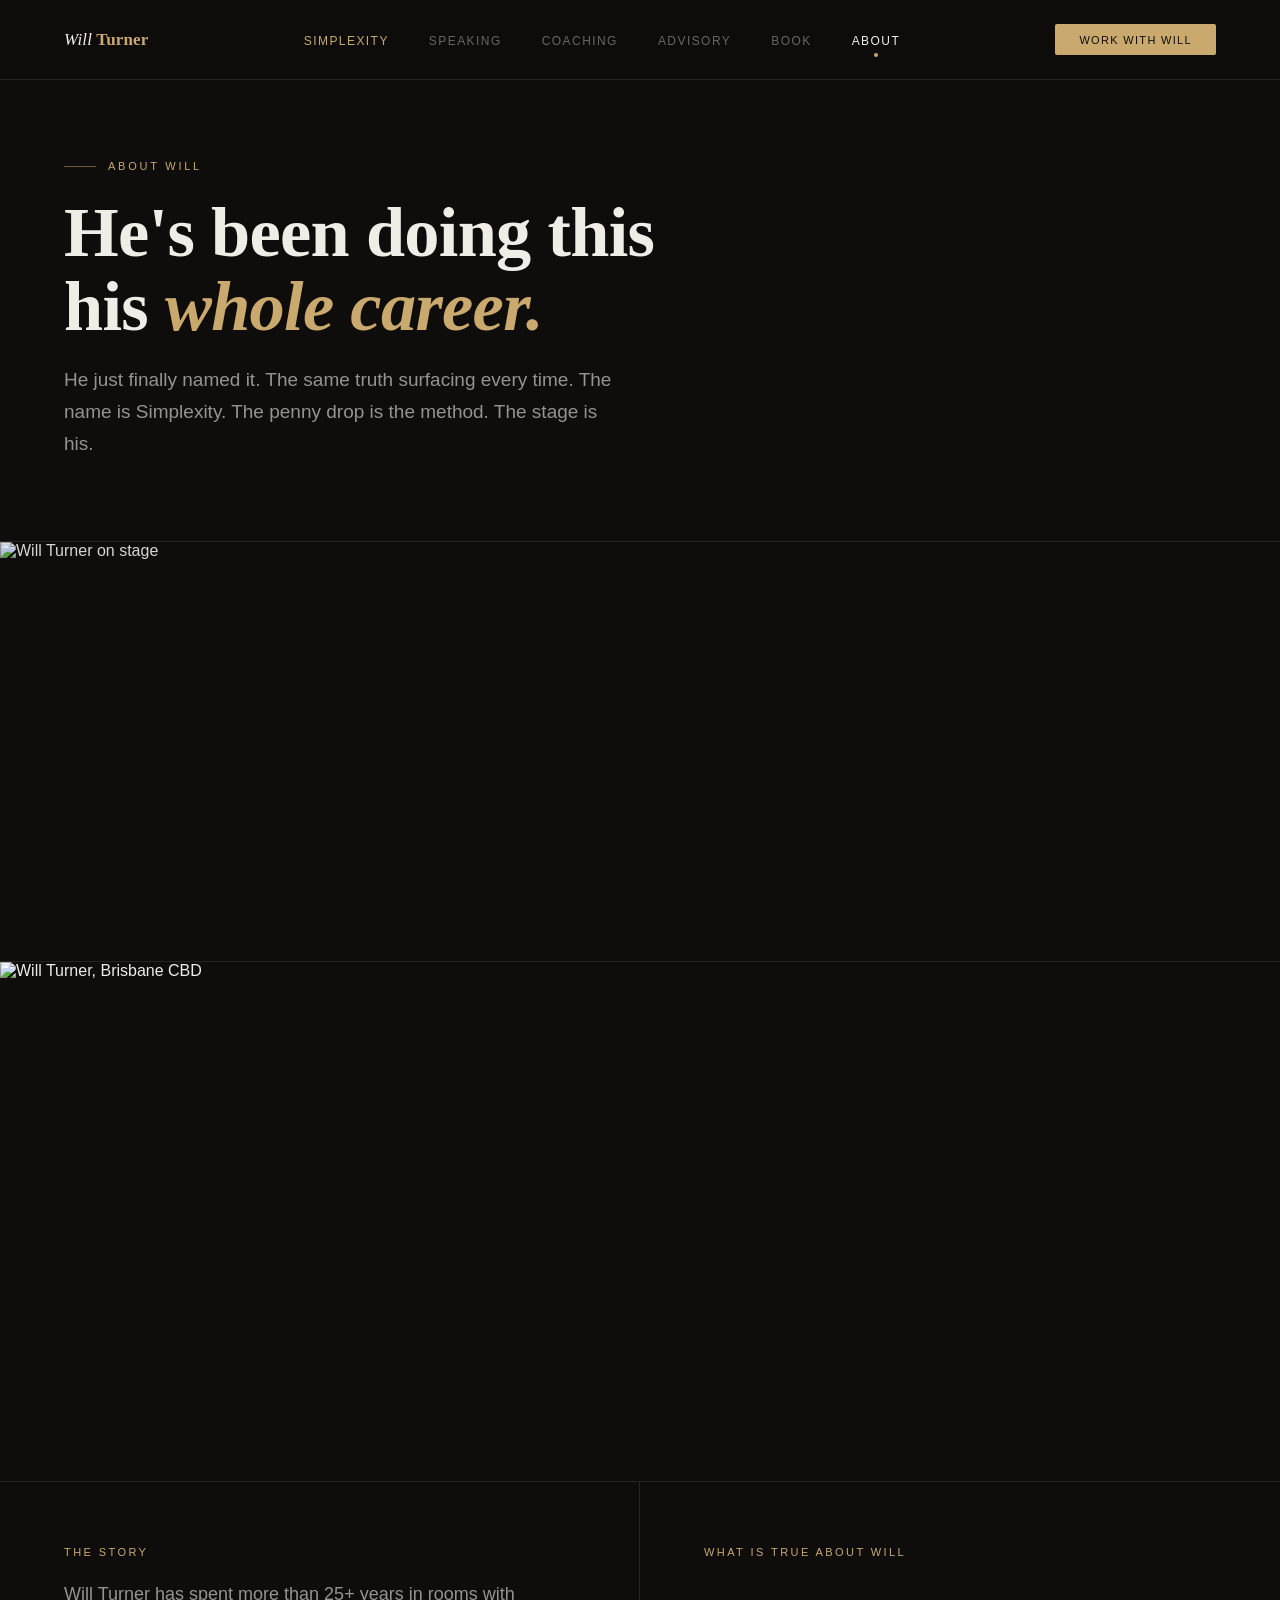
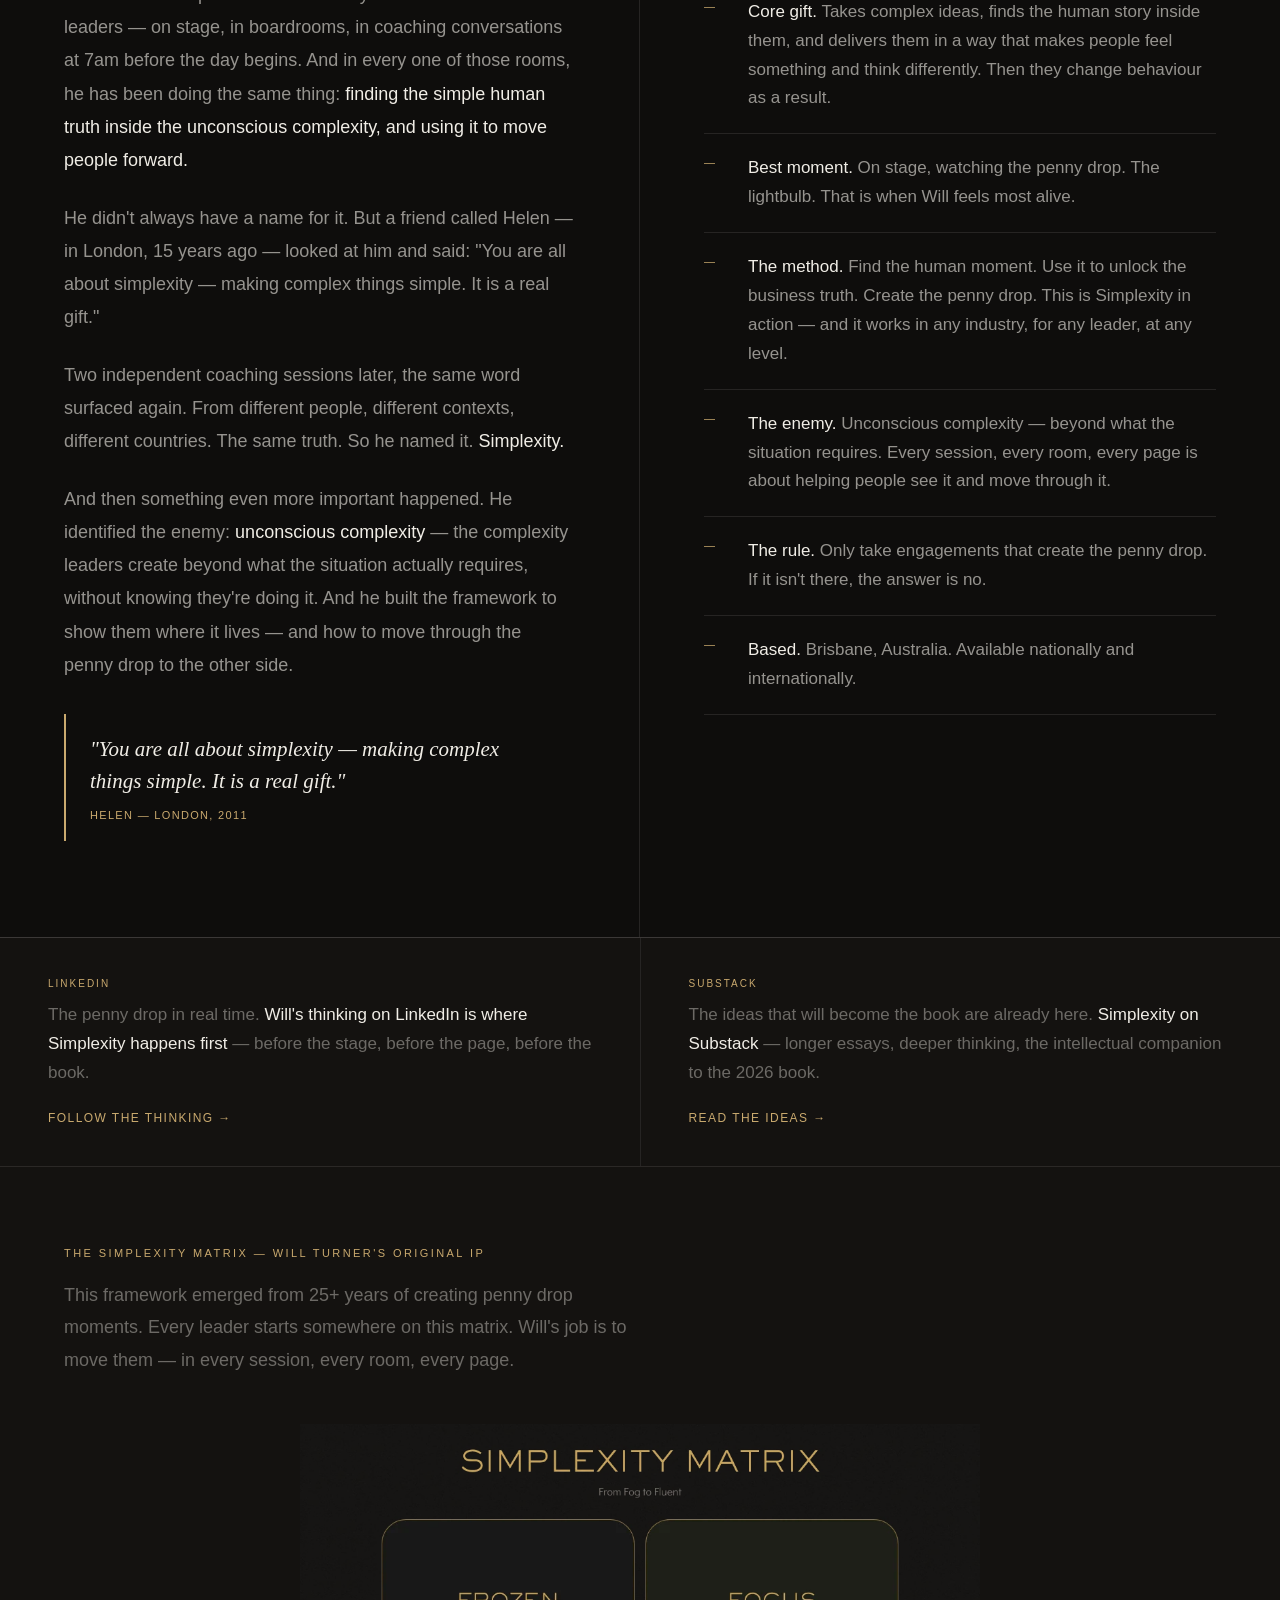
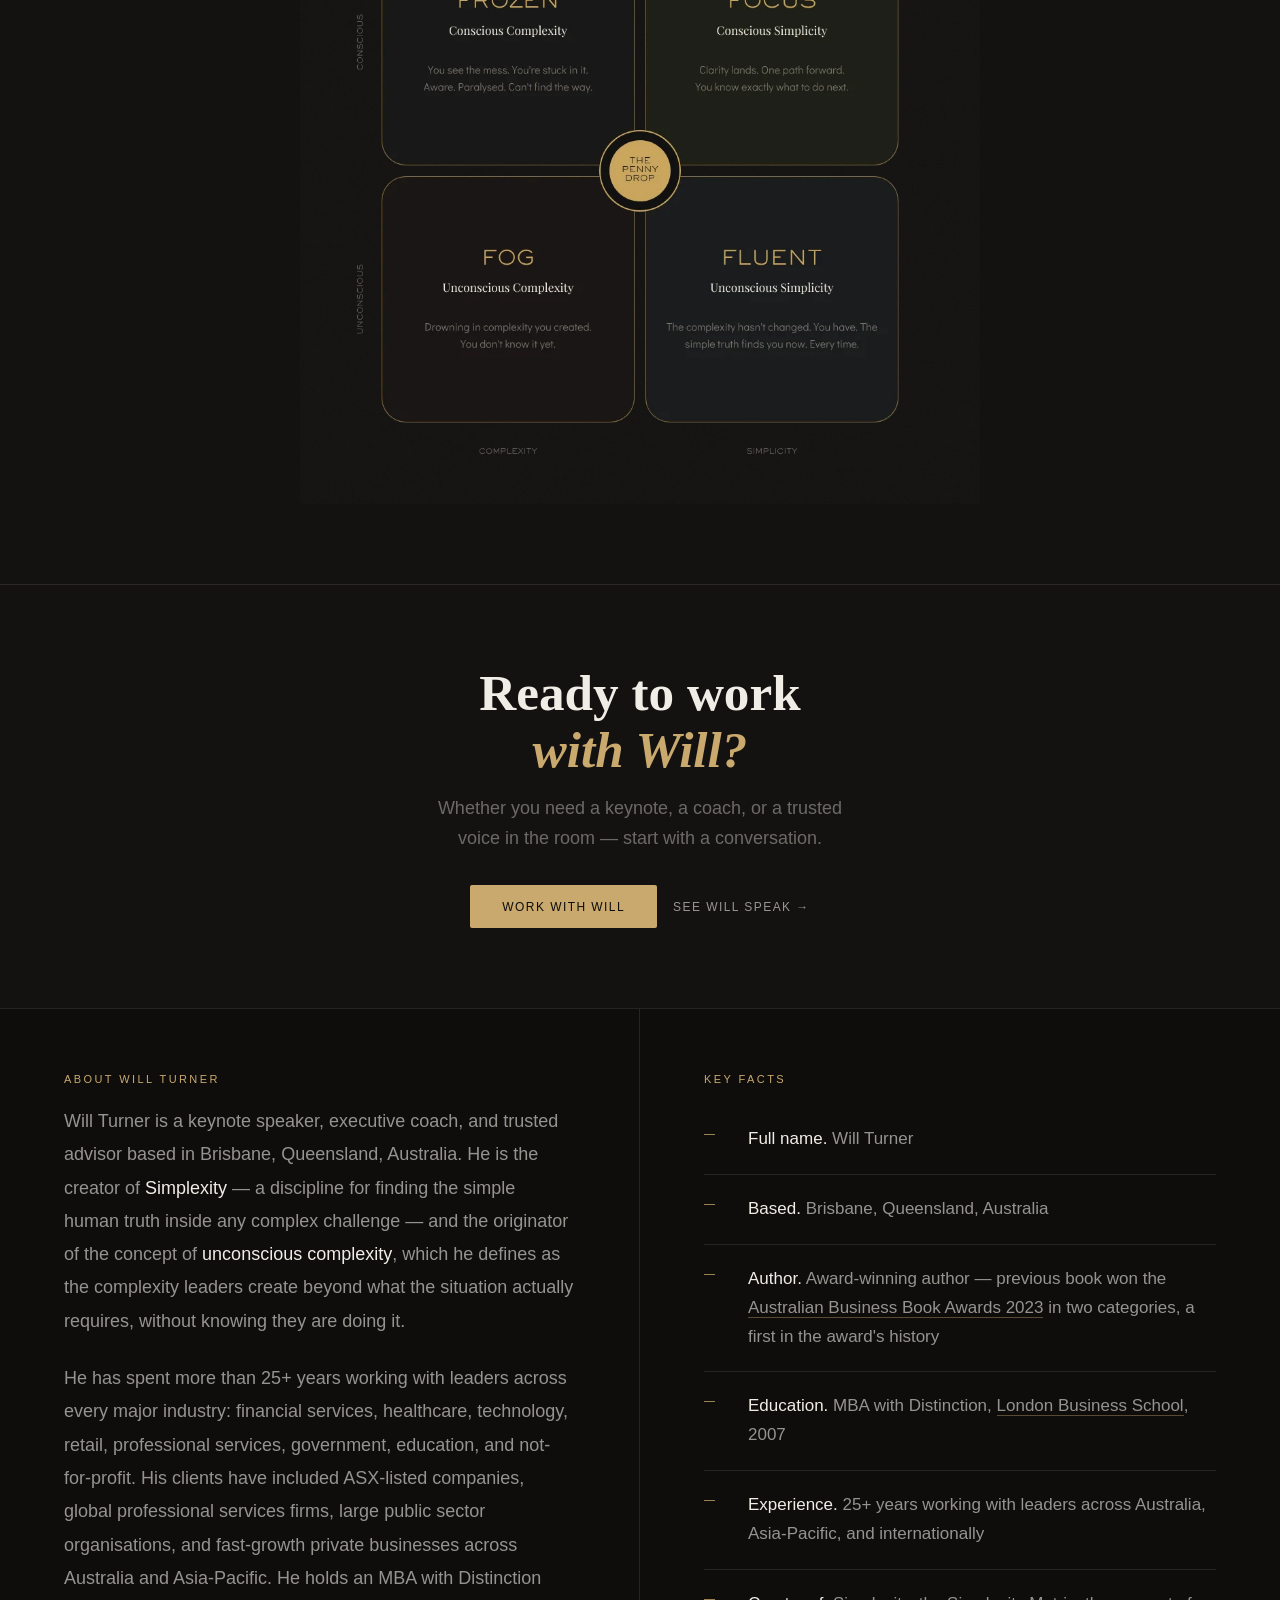
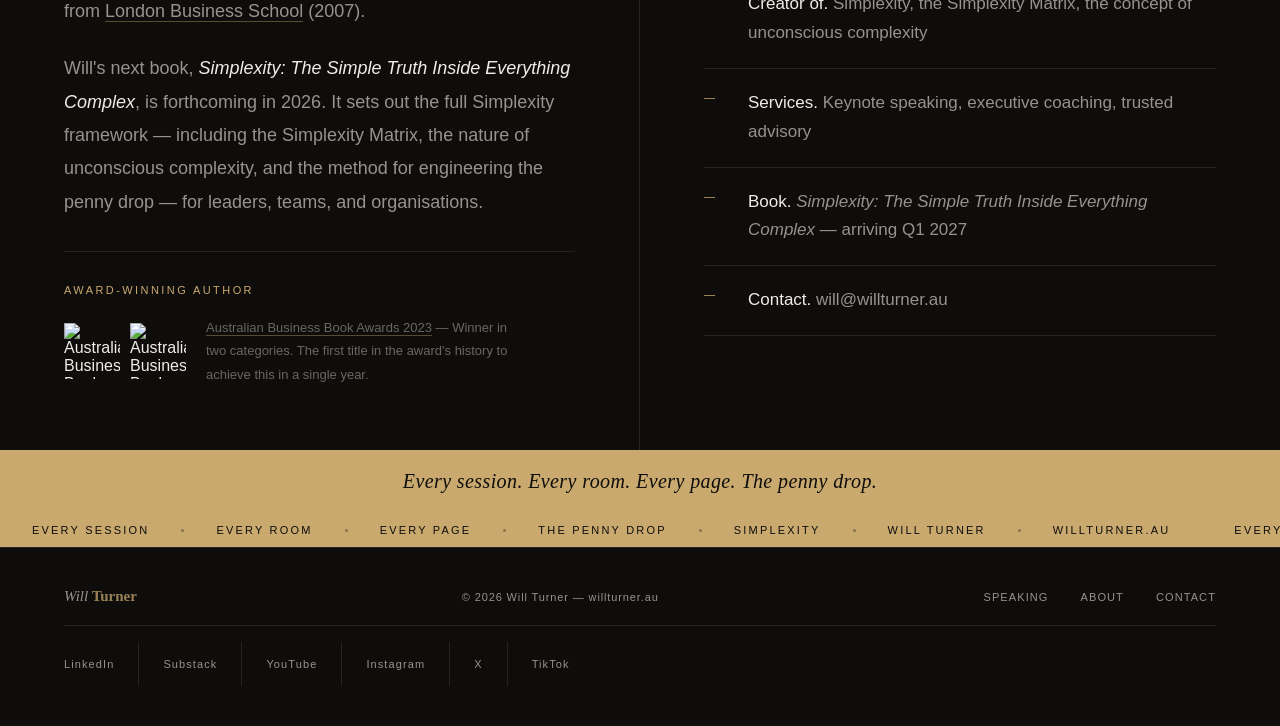
==== about.html @ 9b0af9e1 "Update person schema image" ====
<!DOCTYPE html>
<html lang="en">
<head>
<meta charset="UTF-8"><meta name="viewport" content="width=device-width, initial-scale=1.0">
<title>About Will Turner — Award-Winning Author &amp; Creator of Simplexity | Brisbane</title>
  <link rel="icon" href="/favicon.svg" type="image/svg+xml">
  <link rel="icon" href="/favicon.ico" sizes="any">
  <link rel="apple-touch-icon" href="/apple-touch-icon.png">

<meta name="description" content="Will Turner: creator of Simplexity, award-winning author, keynote speaker, executive coach. MBA with Distinction, London Business School. 25+ years. Brisbane.">
<link rel="canonical" href="https://willturner.au/about">
<meta property="og:title" content="About Will Turner — Creator of Simplexity">
<meta property="og:description" content="Will Turner: the creator of Simplexity and the concept of unconscious complexity. 25+ years finding the simple human truth inside complex leadership challenges. Brisbane.">
<meta property="og:url" content="https://willturner.au/about">
<meta property="og:type" content="website">
<meta property="og:image" content="https://willturner.au/og-image.jpg">
<meta property="og:image:width" content="1200">
<meta property="og:image:height" content="630">
<meta property="og:site_name" content="Will Turner — Simplexity">
<meta property="og:locale" content="en_AU">
<meta name="twitter:card" content="summary_large_image">
<meta name="twitter:title" content="About Will Turner — Creator of Simplexity">
<meta name="twitter:description" content="Will Turner: 25+ years finding the simple human truth inside complex challenges. Award-winning author (Australian Business Book Awards 2023). Keynote speaker, executive coach, trusted advisor. Brisbane.">
<meta name="twitter:image" content="https://willturner.au/og-image.jpg">
<meta name="twitter:site" content="@willturner_au">
<meta name="robots" content="index, follow, max-snippet:-1, max-image-preview:large, max-video-preview:-1">
<meta name="theme-color" content="#0e0d0c">
<link rel="alternate" hreflang="en-AU" href="https://willturner.au/about">
<link rel="alternate" hreflang="en" href="https://willturner.au/about">
<meta name="geo.region" content="AU-QLD">
<meta name="geo.placename" content="Brisbane, Queensland, Australia">
<meta name="author" content="Will Turner">
<meta name="keywords" content="Will Turner Brisbane, Will Turner speaker Australia, who is Will Turner, Will Turner Simplexity creator, Will Turner award-winning author, keynote speaker Queensland">
<link rel="preload" href="fonts/dm-sans-400.woff2" as="font" type="font/woff2" crossorigin>
<link rel="preload" href="fonts/dm-sans-300.woff2" as="font" type="font/woff2" crossorigin>
<link rel="preload" href="fonts/dm-sans-500.woff2" as="font" type="font/woff2" crossorigin>
<link rel="preload" href="fonts/playfair-display-400.woff2" as="font" type="font/woff2" crossorigin>
<link rel="preload" href="fonts/playfair-display-700.woff2" as="font" type="font/woff2" crossorigin>
<link rel="preload" href="fonts/playfair-display-400italic.woff2" as="font" type="font/woff2" crossorigin>
<link rel="stylesheet" href="style.css">
<link rel="alternate" type="text/plain" title="AI-readable summary" href="https://willturner.au/llms.txt">
</head>
<body>
  <div id="site-nav"></div>
  <div class="page-hero reveal">
  <div class="page-eyebrow">About Will</div>
  <h1 class="page-headline">He's been doing this<br>his <em>whole career.</em></h1>
  <p class="page-sub">He just finally named it. The same truth surfacing every time. The name is Simplexity. The penny drop is the method. The stage is his.</p>
</div>
<div style="position:relative;height:420px;overflow:hidden;border-bottom:0.5px solid var(--cream-10);">
  <picture>
    <source srcset="hero-will-turner-keynote.avif" type="image/avif">
    <source srcset="hero-will-turner-keynote.webp" type="image/webp">
    <img src="hero-will-turner-keynote.jpg" alt="Will Turner on stage" loading="eager" style="width:100%;height:100%;object-fit:cover;object-position:center 30%;display:block;">
  </picture>
  <div style="position:absolute;inset:0;background:linear-gradient(to top,rgba(14,13,12,0.65) 0%,rgba(14,13,12,0.1) 60%);"></div>
</div>
<style>
  .about-portrait-wrap { position:relative;height:520px;overflow:hidden;border-bottom:0.5px solid var(--cream-10); }
  .about-portrait-img { width:100%;height:100%;object-fit:cover;object-position:center 18%;display:block; }
  .about-portrait-overlay { position:absolute;inset:0;background:linear-gradient(to right,rgba(14,13,12,0.0) 40%,rgba(14,13,12,0.55) 100%); }
  @media(max-width:768px){ .about-portrait-wrap{height:360px;} }
</style>

<!-- Environmental portrait -->
<div class="about-portrait-wrap reveal">
  <picture>
    <source srcset="about-portrait.avif" type="image/avif">
    <source srcset="about-portrait.webp" type="image/webp">
    <img class="about-portrait-img" src="about-portrait.webp" alt="Will Turner, Brisbane CBD" loading="lazy">
  </picture>
  <div class="about-portrait-overlay"></div>
</div>

<div class="two-col">
  <div class="col col-bordered">
    <div class="section-label">The story</div>
    <p class="body-text">Will Turner has spent more than 25+ years in rooms with leaders &mdash; on stage, in boardrooms, in coaching conversations at 7am before the day begins. And in every one of those rooms, he has been doing the same thing: <strong>finding the simple human truth inside the unconscious complexity, and using it to move people forward.</strong></p>
    <p class="body-text">He didn't always have a name for it. But a friend called Helen &mdash; in London, 15 years ago &mdash; looked at him and said: "You are all about simplexity &mdash; making complex things simple. It is a real gift."</p>
    <p class="body-text">Two independent coaching sessions later, the same word surfaced again. From different people, different contexts, different countries. The same truth. So he named it. <strong>Simplexity.</strong></p>
    <p class="body-text">And then something even more important happened. He identified the enemy: <strong>unconscious complexity</strong> &mdash; the complexity leaders create beyond what the situation actually requires, without knowing they're doing it. And he built the framework to show them where it lives &mdash; and how to move through the penny drop to the other side.</p>
    <div class="quote-block" style="margin-top:2rem;">
      <div class="quote-text">"You are all about simplexity &mdash; making complex things simple. It is a real gift."</div>
      <div class="quote-attr">Helen &mdash; London, 2011</div>
    </div>
  </div>
  <div class="col">
    <div class="section-label">What is true about Will</div>
    <div class="principle-row"><div class="p-num">&mdash;</div><div class="p-text"><strong>Core gift.</strong> Takes complex ideas, finds the human story inside them, and delivers them in a way that makes people feel something and think differently. Then they change behaviour as a result.</div></div>
    <div class="principle-row"><div class="p-num">&mdash;</div><div class="p-text"><strong>Best moment.</strong> On stage, watching the penny drop. The lightbulb. That is when Will feels most alive.</div></div>
    <div class="principle-row"><div class="p-num">&mdash;</div><div class="p-text"><strong>The method.</strong> Find the human moment. Use it to unlock the business truth. Create the penny drop. This is Simplexity in action &mdash; and it works in any industry, for any leader, at any level.</div></div>
    <div class="principle-row"><div class="p-num">&mdash;</div><div class="p-text"><strong>The enemy.</strong> Unconscious complexity &mdash; beyond what the situation requires. Every session, every room, every page is about helping people see it and move through it.</div></div>
    <div class="principle-row"><div class="p-num">&mdash;</div><div class="p-text"><strong>The rule.</strong> Only take engagements that create the penny drop. If it isn't there, the answer is no.</div></div>
    <div class="principle-row"><div class="p-num">&mdash;</div><div class="p-text"><strong>Based.</strong> Brisbane, Australia. Available nationally and internationally.</div></div>
  </div>
</div>

<!-- Social CTAs: LinkedIn + Substack — earned after the story -->
<div class="about-social-ctas">
  <div class="social-cta-cell">
    <div class="social-cta-platform">LinkedIn</div>
    <p class="social-cta-text">The penny drop in real time. <strong>Will's thinking on LinkedIn is where Simplexity happens first</strong> &mdash; before the stage, before the page, before the book.</p>
    <a href="https://www.linkedin.com/in/willturnersimplexity" target="_blank" rel="noopener" class="social-cta-link">Follow the thinking &rarr;</a>
  </div>
  <div class="social-cta-cell">
    <div class="social-cta-platform">Substack</div>
    <p class="social-cta-text">The ideas that will become the book are already here. <strong>Simplexity on Substack</strong> &mdash; longer essays, deeper thinking, the intellectual companion to the 2026 book.</p>
    <a href="https://substack.willturner.au" target="_blank" rel="noopener" class="social-cta-link">Read the ideas &rarr;</a>
  </div>
</div>

<section class="matrix-section">
  <div class="section-label">The Simplexity Matrix &mdash; Will Turner's original IP</div>
  <p style="font-size:18px;color:var(--cream-40);max-width:580px;line-height:1.8;margin-bottom:3rem;">This framework emerged from 25+ years of creating penny drop moments. Every leader starts somewhere on this matrix. Will's job is to move them &mdash; in every session, every room, every page.</p>
  <picture>
    <source srcset="Simplexity-Matrix-Dark.webp" type="image/webp">
    <img
      src="Simplexity-Matrix-Dark.png"
      alt="The Simplexity Matrix — four leadership states: Fog (unconscious complexity), Frozen (conscious complexity), Focus (conscious simplicity), Fluent (unconscious simplicity). The penny drop moves diagonally from Fog to Focus."
      width="1080"
      height="1080"
      loading="lazy"
      decoding="async"
      style="display:block;width:100%;height:auto;max-width:680px;margin:0 auto;"
    >
  </picture>
</section>
<div class="cta-band">
  <h2 class="cta-headline">Ready to work<br><em>with Will?</em></h2>
  <p class="cta-sub">Whether you need a keynote, a coach, or a trusted voice in the room &mdash; start with a conversation.</p>
  <div class="actions"><a href="contact.html" class="btn-primary">Work with Will</a><a href="speaking.html" class="btn-ghost">See Will speak &rarr;</a></div>
</div>

<!-- AEO: Biographical authority section -->
<div class="two-col" style="border-top:0.5px solid var(--cream-10);">
  <div class="col col-bordered">
    <div class="section-label">About Will Turner</div>
    <p class="body-text">Will Turner is a keynote speaker, executive coach, and trusted advisor based in Brisbane, Queensland, Australia. He is the creator of <strong>Simplexity</strong> — a discipline for finding the simple human truth inside any complex challenge — and the originator of the concept of <strong>unconscious complexity</strong>, which he defines as the complexity leaders create beyond what the situation actually requires, without knowing they are doing it.</p>
    <p class="body-text">He has spent more than 25+ years working with leaders across every major industry: financial services, healthcare, technology, retail, professional services, government, education, and not-for-profit. His clients have included ASX-listed companies, global professional services firms, large public sector organisations, and fast-growth private businesses across Australia and Asia-Pacific. He holds an MBA with Distinction from <a href="https://www.london.edu" target="_blank" rel="noopener" style="color:inherit;border-bottom:0.5px solid rgba(201,169,110,0.4);text-decoration:none;">London Business School</a> (2007).</p>
    <p class="body-text">Will's next book, <strong><em>Simplexity: The Simple Truth Inside Everything Complex</em></strong>, is forthcoming in 2026. It sets out the full Simplexity framework — including the Simplexity Matrix, the nature of unconscious complexity, and the method for engineering the penny drop — for leaders, teams, and organisations.</p>
    <div style="margin-top:2rem;padding-top:2rem;border-top:0.5px solid var(--cream-10);">
      <div class="section-label" style="margin-bottom:1.25rem;">Award-winning author</div>
      <div style="display:flex;align-items:center;gap:1.25rem;flex-wrap:wrap;">
        <div style="display:flex;align-items:center;gap:10px;flex-shrink:0;">
          <img src="abba-leadership.png" alt="Australian Business Book Awards 2023 Winner &mdash; Leadership" style="width:56px;height:56px;display:block;">
          <img src="abba-management-hr.png" alt="Australian Business Book Awards 2023 Winner &mdash; Management and HR" style="width:56px;height:56px;display:block;">
        </div>
        <p style="font-size:13px;color:var(--cream-40);line-height:1.8;margin:0;max-width:320px;"><a href="https://www.businessbookawards.com.au/2023-winners" target="_blank" rel="noopener" style="color:inherit;border-bottom:0.5px solid rgba(201,169,110,0.4);text-decoration:none;">Australian Business Book Awards 2023</a> &mdash; Winner in two categories. The first title in the award's history to achieve this in a single year.</p>
      </div>
    </div>
  </div>
  <div class="col">
    <div class="section-label">Key facts</div>
    <div class="principle-row"><span class="p-num">—</span><span class="p-text"><strong>Full name.</strong> Will Turner</span></div>
    <div class="principle-row"><span class="p-num">—</span><span class="p-text"><strong>Based.</strong> Brisbane, Queensland, Australia</span></div>
    <div class="principle-row"><span class="p-num">—</span><span class="p-text"><strong>Author.</strong> Award-winning author &mdash; previous book won the <a href="https://www.businessbookawards.com.au/2023-winners" target="_blank" rel="noopener" style="color:inherit;border-bottom:0.5px solid rgba(201,169,110,0.4);text-decoration:none;">Australian Business Book Awards 2023</a> in two categories, a first in the award's history</span></div>
    <div class="principle-row"><span class="p-num">—</span><span class="p-text"><strong>Education.</strong> MBA with Distinction, <a href="https://www.london.edu" target="_blank" rel="noopener" style="color:inherit;border-bottom:0.5px solid rgba(201,169,110,0.4);text-decoration:none;">London Business School</a>, 2007</span></div>
    <div class="principle-row"><span class="p-num">—</span><span class="p-text"><strong>Experience.</strong> 25+ years working with leaders across Australia, Asia-Pacific, and internationally</span></div>
    <div class="principle-row"><span class="p-num">—</span><span class="p-text"><strong>Creator of.</strong> Simplexity, the Simplexity Matrix, the concept of unconscious complexity</span></div>
    <div class="principle-row"><span class="p-num">—</span><span class="p-text"><strong>Services.</strong> Keynote speaking, executive coaching, trusted advisory</span></div>
    <div class="principle-row"><span class="p-num">—</span><span class="p-text"><strong>Book.</strong> <em>Simplexity: The Simple Truth Inside Everything Complex</em> — arriving Q1 2027</span></div>
    <div class="principle-row"><span class="p-num">—</span><span class="p-text"><strong>Contact.</strong> will@willturner.au</span></div>
  </div>
</div>

<div id="site-pre-footer"></div>
<div id="site-footer"></div>

<script type="application/ld+json">
{
  "@context": "https://schema.org",
  "@graph": [
    {
      "@type": "BreadcrumbList",
      "itemListElement": [
        { "@type": "ListItem", "position": 1, "name": "Home", "item": "https://willturner.au/" },
        { "@type": "ListItem", "position": 2, "name": "About Will Turner", "item": "https://willturner.au/about.html" }
      ]
    },
    {
      "@type": "WebPage",
      "@id": "https://willturner.au/about.html#webpage",
      "url": "https://willturner.au/about.html",
      "name": "About Will Turner — Creator of Simplexity | Award-Winning Author",
      "description": "Will Turner: 25+ years finding the simple human truth inside complex challenges. Creator of Simplexity. Award-winning author. Keynote speaker, executive coach, trusted advisor. Brisbane.",
      "speakable": {
        "@type": "SpeakableSpecification",
        "cssSelector": [".page-headline", ".page-sub", ".body-text"]
      },
      "dateModified": "2026-05-14"
    },
    {
      "@type": "Person",
      "@id": "https://willturner.au/#will",
      "name": "Will Turner",
      "url": "https://willturner.au",
      "email": "will@willturner.au",
      "jobTitle": "Keynote Speaker, Executive Coach, Trusted Advisor, Award-Winning Author",
      "description": "Will Turner is the creator of Simplexity and the person who coined the concept of unconscious complexity. He has spent 25+ years working with leaders across Australia, the UK, and Europe — on stage, in boardrooms, and in 1:1 coaching conversations. His previous book won the Australian Business Book Awards 2023 in two categories — Leadership, and Management & HR — the first title in the award's history to achieve this in a single year. His forthcoming book, Simplexity: The Simple Truth Inside Everything Complex, arrives Q1 2027.",
      "image": "https://willturner.au/will-turner-headshot.jpg",
      "sameAs": [
        "https://www.linkedin.com/in/willturnersimplexity",
        "https://substack.willturner.au",
        "https://www.youtube.com/@willturner_au",
        "https://www.instagram.com/willturner_au",
        "https://x.com/willturner_au",
        "https://www.tiktok.com/@willturner_au"
      ],
      "award": [
        "Australian Business Book Award 2023 — Leadership Category Winner",
        "Australian Business Book Award 2023 — Management & HR Category Winner"
      ],
      "alumniOf": {
        "@type": "EducationalOrganization",
        "name": "London Business School",
        "url": "https://www.london.edu"
      },
      "knowsAbout": [
        "Simplexity",
        "Leadership Clarity",
        "Keynote Speaking",
        "Executive Coaching",
        "Unconscious Complexity",
        "Strategic Advisory",
        "The Penny Drop",
        "The Simplexity Matrix",
        "Ashby's Law of Requisite Variety",
        "Organisational Complexity",
        "Leadership Development",
        "Workshop Facilitation",
        "Change Management",
        "Customer Experience",
        "Strategic Thinking"
      ],
      "hasOccupation": [
        {
          "@type": "Occupation",
          "name": "Keynote Speaker",
          "description": "Delivers keynote talks on Simplexity to leadership audiences across Australia, the UK, and Europe. 25+ years experience.",
          "occupationLocation": { "@type": "Country", "name": "Australia" }
        },
        {
          "@type": "Occupation",
          "name": "Executive Coach",
          "description": "1:1 executive coaching for senior leaders. High-value, low-volume. Engineers the penny drop moment in private.",
          "occupationLocation": { "@type": "Country", "name": "Australia" }
        },
        {
          "@type": "Occupation",
          "name": "Trusted Advisor",
          "description": "Works with 2–3 organisations as an embedded trusted advisor — the person who sees the unconscious complexity and says so.",
          "occupationLocation": { "@type": "Country", "name": "Australia" }
        },
        {
          "@type": "Occupation",
          "name": "Author",
          "description": "Award-winning author. Previous book won Australian Business Book Awards 2023 in Leadership and Management & HR categories. Forthcoming: Simplexity (Q1 2027).",
          "occupationLocation": { "@type": "Country", "name": "Australia" }
        }
      ],
      "address": {
        "@type": "PostalAddress",
        "addressLocality": "Brisbane",
        "addressRegion": "Queensland",
        "addressCountry": "AU"
      },
      "nationality": { "@type": "Country", "name": "Australia" }
    },
    {
      "@type": "FAQPage",
      "mainEntity": [
        {
          "@type": "Question",
          "name": "Who is Will Turner?",
          "acceptedAnswer": {
            "@type": "Answer",
            "text": "Will Turner is a keynote speaker, executive coach, trusted advisor, and award-winning author based in Brisbane, Australia. He is the creator of Simplexity — the discipline of finding the simple human truth inside any complex challenge — and coined the concept of unconscious complexity. He has 25+ years of experience working with leaders across Australia, the UK, and Europe."
          }
        },
        {
          "@type": "Question",
          "name": "Has Will Turner won any awards?",
          "acceptedAnswer": {
            "@type": "Answer",
            "text": "Yes. Will Turner's previous book won the Australian Business Book Awards 2023 in two categories — Leadership, and Management & HR — the first title in the award's history to win two categories in a single year. His forthcoming book, Simplexity: The Simple Truth Inside Everything Complex, arrives Q1 2027."
          }
        },
        {
          "@type": "Question",
          "name": "How long has Will Turner been a keynote speaker?",
          "acceptedAnswer": {
            "@type": "Answer",
            "text": "Will Turner has been working with leaders for over 25 years across Australia, the UK, and Europe — on stage, in boardrooms, and in coaching conversations. He has been practising what he now calls Simplexity throughout his career, though he formally named the concept in 2026."
          }
        },
        {
          "@type": "Question",
          "name": "Where is Will Turner based?",
          "acceptedAnswer": {
            "@type": "Answer",
            "text": "Will Turner is based in Brisbane, Queensland, Australia. He works nationally across Australia and internationally, including the UK and Europe."
          }
        },
        {
          "@type": "Question",
          "name": "What did Will Turner do before Simplexity?",
          "acceptedAnswer": {
            "@type": "Answer",
            "text": "Will Turner has spent 25+ years in rooms with leaders — as a keynote speaker, workshop facilitator, executive coach, and trusted advisor. His previous work spanned customer experience, leadership, and organisational thinking across Australia, the UK, and Europe. In 2023 his book won the Australian Business Book Awards in two categories. The concept of Simplexity was named in 2026, though Will had been practising it throughout his entire career."
          }
        }
      ]
    }
  ]
}
</script>
<script src="main.js" defer></script>
</body>
</html>
---- style.css ----
/* Will Turner — Simplexity | Shared Stylesheet */

/* ─── SELF-HOSTED FONTS ──────────────────────────────────── */
@font-face {
  font-family: 'Playfair Display';
  src: url('fonts/playfair-display-400.woff2') format('woff2');
  font-weight: 400;
  font-style: normal;
  font-display: swap;
}
@font-face {
  font-family: 'Playfair Display';
  src: url('fonts/playfair-display-700.woff2') format('woff2');
  font-weight: 700;
  font-style: normal;
  font-display: swap;
}
@font-face {
  font-family: 'Playfair Display';
  src: url('fonts/playfair-display-400italic.woff2') format('woff2');
  font-weight: 400;
  font-style: italic;
  font-display: swap;
}
@font-face {
  font-family: 'DM Sans';
  src: url('fonts/dm-sans-300.woff2') format('woff2');
  font-weight: 300;
  font-style: normal;
  font-display: swap;
}
@font-face {
  font-family: 'DM Sans';
  src: url('fonts/dm-sans-400.woff2') format('woff2');
  font-weight: 400;
  font-style: normal;
  font-display: swap;
}
@font-face {
  font-family: 'DM Sans';
  src: url('fonts/dm-sans-500.woff2') format('woff2');
  font-weight: 500;
  font-style: normal;
  font-display: swap;
}

        *, *::before, *::after { margin: 0; padding: 0; box-sizing: border-box; }
    :root {
      --ink: #0e0d0c; --shadow: #141210; --gold: #c9a96e; --gold-dark: #8a6d3b;
      --cream: #f0ede6; --cream-60: rgba(240,237,230,0.6); --cream-40: rgba(240,237,230,0.4);
      --cream-20: rgba(240,237,230,0.2); --cream-10: rgba(240,237,230,0.1); --cream-06: rgba(240,237,230,0.06);
    }
    html { scroll-behavior: smooth; }
    body { background: var(--ink); color: var(--cream); font-family: 'DM Sans', sans-serif; font-weight: 300; -webkit-font-smoothing: antialiased; overflow-x: hidden; }

    /* ===== SCROLL REVEAL ===== */
    .reveal {
      opacity: 0;
      transform: translateY(28px);
      transition: opacity 0.75s ease, transform 0.75s ease;
    }
    .reveal.is-visible {
      opacity: 1;
      transform: translateY(0);
    }
    /* Staggered children */
    .reveal-stagger > * {
      opacity: 0;
      transform: translateY(20px);
      transition: opacity 0.6s ease, transform 0.6s ease;
    }
    .reveal-stagger.is-visible > *:nth-child(1) { opacity: 1; transform: none; transition-delay: 0.05s; }
    .reveal-stagger.is-visible > *:nth-child(2) { opacity: 1; transform: none; transition-delay: 0.15s; }
    .reveal-stagger.is-visible > *:nth-child(3) { opacity: 1; transform: none; transition-delay: 0.25s; }
    .reveal-stagger.is-visible > *:nth-child(4) { opacity: 1; transform: none; transition-delay: 0.35s; }

    nav { position: fixed; top: 0; left: 0; right: 0; z-index: 100; display: flex; justify-content: space-between; align-items: center; padding: 1.5rem 4rem; background: rgba(14,13,12,0.88); backdrop-filter: blur(12px); border-bottom: 0.5px solid var(--cream-10); }
    .nav-logo { font-family: 'Playfair Display', serif; font-size: 17px; letter-spacing: 0.01em; text-decoration: none; line-height: 1; }
    .logo-will { font-style: italic; font-weight: 400; color: var(--cream); }
    .logo-turner { font-style: normal; font-weight: 700; color: var(--gold); }
    .nav-links { display: flex; gap: 2.5rem; list-style: none; }
    .nav-links a {
      font-size: 12px;
      letter-spacing: 0.12em;
      text-transform: uppercase;
      color: var(--cream-40);
      text-decoration: none;
      transition: color 0.25s;
      position: relative;
      padding-bottom: 3px;
    }
    /* Hover: lift to cream */
    .nav-links a:hover { color: var(--cream); }
    /* Active: cream + gold underline dot */
    .nav-links a.active {
      color: var(--cream);
    }
    .nav-links a.active::after {
      content: '';
      position: absolute;
      bottom: -6px;
      left: 50%;
      transform: translateX(-50%);
      width: 4px;
      height: 4px;
      border-radius: 50%;
      background: var(--gold);
    }
    /* Simplexity nav item — always gold, active gets the dot too */
    .nav-links a[href='simplexity.html'],
    .nav-links a[href='simplexity.html'].active { color: var(--gold); }
    .nav-links a[href='simplexity.html']:hover { color: var(--gold); opacity: 0.75; }
    .nav-links a[href='simplexity.html'].active::after { background: var(--gold); }
    .nav-cta { font-size: 11px; letter-spacing: 0.12em; text-transform: uppercase; font-weight: 500; color: var(--ink); background: var(--gold); padding: 0.6rem 1.5rem; border-radius: 2px; text-decoration: none; transition: opacity 0.2s; }
    .nav-cta:hover { opacity: 0.85; }
    .section-label { font-size: 11px; letter-spacing: 0.22em; text-transform: uppercase; color: var(--gold); margin-bottom: 1.25rem; }
    .btn-primary { font-size: 12px; letter-spacing: 0.12em; text-transform: uppercase; font-weight: 500; color: var(--ink); background: var(--gold); padding: 0.9rem 2rem; border-radius: 2px; text-decoration: none; display: inline-block; transition: opacity 0.2s; }
    .btn-primary:hover { opacity: 0.85; }
    .btn-ghost { font-size: 12px; letter-spacing: 0.12em; text-transform: uppercase; color: var(--cream-60); text-decoration: none; display: inline-flex; align-items: center; gap: 8px; transition: color 0.25s; }
    .btn-ghost:hover { color: var(--cream); }
    .divider { border: none; border-top: 0.5px solid var(--cream-10); margin: 0; }
    .body-text { font-size: 18px; line-height: 1.85; color: var(--cream-60); margin-bottom: 1.5rem; }
    .body-text strong { color: var(--cream); font-weight: 500; }
    .two-col { display: grid; grid-template-columns: 1fr 1fr; }
    .col { padding: 4rem; }
    .col-bordered { border-right: 0.5px solid var(--cream-10); }
    .page-hero { padding: 10rem 4rem 5rem; border-bottom: 0.5px solid var(--cream-10); }
    .page-eyebrow { font-size: 11px; letter-spacing: 0.25em; text-transform: uppercase; color: var(--gold); margin-bottom: 1.5rem; display: flex; align-items: center; gap: 12px; }
    /* Safari fix: 0.5px height collapses on pseudo-elements — use transform:scaleY instead */
    .page-eyebrow::before { content: ''; display: block; width: 32px; height: 1px; background: var(--gold); transform: scaleY(0.5); transform-origin: top; }
    .page-headline { font-family: 'Playfair Display', serif; font-size: clamp(40px, 5.5vw, 72px); font-weight: 700; line-height: 1.05; letter-spacing: -0.01em; color: var(--cream); margin-bottom: 1.25rem;
      /* External monitor fix: greyscale antialiasing renders cleanly at 1x; avoid GPU promotion which degrades subpixel rendering on non-Retina displays */
      -webkit-font-smoothing: antialiased; }
    /* External monitor fix: isolate italic gold from backdrop-filter compositing without GPU layer promotion */
    .page-headline em { font-style: italic; color: var(--gold); -webkit-font-smoothing: antialiased; isolation: isolate; }
    .page-sub { font-size: 19px; line-height: 1.7; color: var(--cream-60); max-width: 560px; font-weight: 300; }
    .cta-band { background: var(--shadow); padding: 5rem 4rem; text-align: center; border-top: 0.5px solid var(--cream-10); }
    .cta-headline { font-family: 'Playfair Display', serif; font-size: clamp(32px,4vw,52px); font-weight: 700; color: var(--cream); margin-bottom: 1rem; line-height: 1.1; }
    .cta-headline em { font-style: italic; color: var(--gold); }
    .cta-sub { font-size: 18px; color: var(--cream-40); max-width: 440px; margin: 0 auto 2rem; line-height: 1.65; }
    .actions { display: flex; gap: 1rem; justify-content: center; align-items: center; }

    /* ===== PULL QUOTE — INLINE (used in about, coaching, advisory) ===== */
    .quote-block { border-left: 2px solid var(--gold); padding: 1.25rem 1.5rem; margin-bottom: 2rem; }
    .quote-text { font-family: 'Playfair Display', serif; font-style: italic; font-size: 21px; color: var(--cream); line-height: 1.5; margin-bottom: 0.75rem; }
    .quote-attr { font-size: 11px; letter-spacing: 0.12em; text-transform: uppercase; color: var(--gold); }

    /* ===== PULL QUOTE — FULL WIDTH BAND ===== */
    .pull-quote-band {
      padding: 5rem 4rem;
      text-align: center;
      border-top: 0.5px solid var(--cream-10);
      border-bottom: 0.5px solid var(--cream-10);
      background: var(--shadow);
      position: relative;
    }
    .pull-quote-band::before {
      content: '\201C';
      position: absolute;
      top: 1rem;
      left: 50%;
      transform: translateX(-50%);
      font-family: 'Playfair Display', serif;
      font-size: 100px;
      color: var(--gold);
      opacity: 0.1;
      line-height: 1;
      pointer-events: none;
    }
    .pull-quote-band p {
      font-family: 'Playfair Display', serif;
      font-size: clamp(22px, 3vw, 40px);
      font-style: italic;
      color: var(--cream);
      max-width: 760px;
      margin: 0 auto 1.25rem;
      line-height: 1.3;
    }
    .pull-quote-band cite {
      font-size: 11px;
      letter-spacing: 0.18em;
      text-transform: uppercase;
      color: var(--gold);
      font-style: normal;
    }

    /* ===== INSIGHT STRIP (contrarian statement band) ===== */
    .insight-strip {
      padding: 3.5rem 4rem;
      border-top: 0.5px solid var(--cream-10);
      border-bottom: 0.5px solid var(--cream-10);
    }
    .insight-strip p {
      font-family: 'Playfair Display', serif;
      font-size: clamp(20px, 2.5vw, 32px);
      font-weight: 700;
      color: var(--cream);
      line-height: 1.2;
    }
    .insight-strip p em {
      font-style: italic;
      color: var(--gold);
    }

    /* ===== EMAIL CAPTURE STRIP ===== */
    .email-capture {
      background: rgba(201,169,110,0.06);
      border-top: 0.5px solid rgba(201,169,110,0.2);
      border-bottom: 0.5px solid rgba(201,169,110,0.2);
      padding: 3.5rem 4rem;
      display: flex;
      align-items: center;
      justify-content: space-between;
      gap: 3rem;
    }
    .email-capture-text {}
    .email-capture-label {
      font-size: 10px;
      letter-spacing: 0.22em;
      text-transform: uppercase;
      color: var(--gold);
      margin-bottom: 0.5rem;
    }
    .email-capture-headline {
      font-family: 'Playfair Display', serif;
      font-size: clamp(20px, 2.5vw, 30px);
      font-weight: 700;
      color: var(--cream);
      line-height: 1.15;
    }
    .email-capture-headline em {
      font-style: italic;
      color: var(--gold);
    }
    .email-capture-sub {
      font-size: 15px;
      color: var(--cream-40);
      line-height: 1.65;
      margin-top: 0.5rem;
    }
    .email-capture-form {
      display: flex;
      gap: 0;
      flex-shrink: 0;
      min-width: 360px;
    }
    .email-capture-input {
      flex: 1;
      background: rgba(240,237,230,0.05);
      border: 0.5px solid var(--cream-20);
      border-right: none;
      border-radius: 2px 0 0 2px;
      padding: 0.85rem 1rem;
      color: var(--cream);
      font-family: 'DM Sans', sans-serif;
      font-size: 14px;
      font-weight: 300;
      outline: none;
      transition: border-color 0.2s;
    }
    .email-capture-input:focus { border-color: var(--gold); }
    .email-capture-input::placeholder { color: var(--cream-20); }
    .email-capture-btn {
      background: var(--gold);
      color: var(--ink);
      font-size: 11px;
      letter-spacing: 0.12em;
      text-transform: uppercase;
      font-weight: 500;
      padding: 0.85rem 1.5rem;
      border: none;
      border-radius: 0 2px 2px 0;
      cursor: pointer;
      white-space: nowrap;
      transition: opacity 0.2s;
    }
    .email-capture-btn:hover { opacity: 0.85; }

    .tagline-strip { background: var(--gold); padding: 1.25rem 4rem; text-align: center; }
    .tagline-strip p { font-family: 'Playfair Display', serif; font-size: 20px; font-style: italic; color: var(--ink); font-weight: 400; letter-spacing: 0.02em; }
    footer { border-top: 0.5px solid var(--cream-10); padding: 2.5rem 4rem; display: flex; flex-direction: column; gap: 1.25rem; }
    .footer-top { display: flex; justify-content: space-between; align-items: center; }
    .footer-logo { font-family: 'Playfair Display', serif; font-size: 15px; }
    .footer-logo .logo-will { font-style: italic; font-weight: 400; color: var(--cream-60); }
    .footer-logo .logo-turner { font-weight: 700; color: rgba(201,169,110,0.75); }
    .footer-copy { font-size: 11px; color: var(--cream-60); letter-spacing: 0.08em; }
    .footer-nav { display: flex; gap: 2rem; }
    .footer-nav a { font-size: 11px; letter-spacing: 0.1em; text-transform: uppercase; color: var(--cream-60); text-decoration: none; transition: color 0.2s; }
    .footer-nav a:hover { color: var(--cream); }
    .footer-social-row { display: flex; gap: 0; align-items: center; padding-top: 1rem; border-top: 0.5px solid var(--cream-10); }
    .footer-social-row a { font-size: 11px; letter-spacing: 0.1em; color: var(--cream-60); text-decoration: none; transition: color 0.2s; padding: 0.75rem 1.5rem 0.75rem 0; min-height: 44px; display: inline-flex; align-items: center; }
    .footer-social-row a:hover { color: var(--cream); }
    .footer-social-row a + a { padding: 0.75rem 1.5rem; border-left: 0.5px solid var(--cream-10); }
    .footer-social-row a:last-child { padding-right: 0; }

    /* Thinking strip — editorial, not promotional */
    .thinking-strip { padding: 2.25rem 4rem; border-top: 0.5px solid var(--cream-10); display: flex; align-items: baseline; gap: 0.75rem; }
    .thinking-strip p { font-size: 15px; color: var(--cream-40); line-height: 1.6; }
    .thinking-strip a { font-size: 15px; color: var(--gold); text-decoration: none; letter-spacing: 0.03em; transition: opacity 0.2s; white-space: nowrap; }
    .thinking-strip a:hover { opacity: 0.75; }

    /* Substack bridge — book page */
    .substack-bridge { background: var(--shadow); border-top: 0.5px solid var(--cream-10); border-bottom: 0.5px solid var(--cream-10); padding: 5rem 4rem; position: relative; overflow: hidden; }
    .substack-bridge::before { content: ''; position: absolute; left: 0; top: 0; bottom: 0; width: 3px; background: var(--gold); }
    .substack-bridge-eyebrow { font-size: 10px; letter-spacing: 0.22em; text-transform: uppercase; color: var(--gold); margin-bottom: 1.25rem; }
    .substack-bridge-headline { font-family: 'Playfair Display', serif; font-size: clamp(26px, 3.5vw, 42px); font-style: italic; color: var(--cream); font-weight: 400; line-height: 1.2; margin-bottom: 1.25rem; }
    .substack-bridge-body { font-size: 17px; color: var(--cream-40); line-height: 1.8; max-width: 560px; margin-bottom: 2rem; }

    /* Stage evidence block — speaking page */
    .stage-evidence { padding: 5rem 4rem; border-top: 0.5px solid var(--cream-10); }
    .stage-evidence-label { font-size: 11px; letter-spacing: 0.22em; text-transform: uppercase; color: var(--gold); margin-bottom: 2rem; }
    .stage-evidence-label em { font-style: italic; font-family: 'Playfair Display', serif; font-size: 17px; letter-spacing: 0; text-transform: none; color: var(--cream-40); display: block; margin-top: 0.35rem; }
    .stage-video-wrap { position: relative; width: 100%; aspect-ratio: 16/9; background: var(--shadow); border: 0.5px solid var(--cream-10); border-radius: 3px; overflow: hidden; margin-bottom: 1.25rem; }
    .stage-video-wrap iframe { position: absolute; inset: 0; width: 100%; height: 100%; border: none; }
    .stage-video-placeholder { display: flex; align-items: center; justify-content: center; width: 100%; height: 100%; flex-direction: column; gap: 1rem; }
    .stage-video-cta { font-size: 11px; letter-spacing: 0.14em; text-transform: uppercase; color: var(--gold); text-decoration: none; display: inline-flex; align-items: center; gap: 8px; margin-bottom: 3rem; transition: opacity 0.2s; }
    .stage-video-cta:hover { opacity: 0.7; }
    .stage-ig-grid { display: grid; grid-template-columns: repeat(3, 1fr); gap: 6px; margin-bottom: 1rem; }
    .stage-ig-cell { aspect-ratio: 1; background: var(--shadow); border: 0.5px solid var(--cream-10); border-radius: 2px; overflow: hidden; position: relative; }
    .stage-ig-cell img { width: 100%; height: 100%; object-fit: cover; display: block; opacity: 0.85; transition: opacity 0.3s; }
    .stage-ig-cell:hover img { opacity: 1; }
    .stage-ig-placeholder { width: 100%; height: 100%; display: flex; align-items: center; justify-content: center; }
    .stage-ig-link { font-size: 11px; letter-spacing: 0.12em; color: var(--cream-40); text-decoration: none; transition: color 0.2s; }
    .stage-ig-link:hover { color: var(--cream); }

    /* About social CTAs */
    .about-social-ctas { display: grid; grid-template-columns: 1fr 1fr; gap: 1px; background: var(--cream-10); border-top: 0.5px solid var(--cream-10); }
    .social-cta-cell { background: var(--shadow); padding: 2.5rem 3rem; }
    .social-cta-platform { font-size: 10px; letter-spacing: 0.2em; text-transform: uppercase; color: var(--gold); margin-bottom: 0.75rem; }
    .social-cta-text { font-size: 17px; color: var(--cream-40); line-height: 1.7; margin-bottom: 1.25rem; }
    .social-cta-text strong { color: var(--cream); font-weight: 500; }
    .social-cta-link { font-size: 12px; letter-spacing: 0.12em; text-transform: uppercase; color: var(--gold); text-decoration: none; display: inline-flex; align-items: center; gap: 8px; transition: opacity 0.2s; }
    .social-cta-link:hover { opacity: 0.7; }

    /* Ticker */
    .ticker { background: var(--gold); padding: 0.7rem 0; overflow: hidden; }
    .ticker-track { display: flex; white-space: nowrap; animation: ticker 28s linear infinite; }
    .ticker-item { display: flex; align-items: center; gap: 2rem; padding: 0 2rem; }
    .ticker-word { font-size: 11px; letter-spacing: 0.2em; text-transform: uppercase; color: var(--ink); font-weight: 500; }
    .ticker-dot { width: 3px; height: 3px; border-radius: 50%; background: rgba(14,13,12,0.35); }
    @keyframes ticker { from { transform: translateX(0); } to { transform: translateX(-33.33%); } }

    .matrix-section { padding: 5rem 4rem; border-top: 0.5px solid var(--cream-10); background: var(--shadow); }
    .enemy-section { padding: 5rem 4rem; border-top: 0.5px solid var(--cream-10); }
    .enemy-grid { display: grid; grid-template-columns: 1fr 1fr; gap: 10px; margin-top: 2rem; }
    .enemy-cell { background: var(--shadow); border: 0.5px solid var(--cream-10); border-radius: 4px; padding: 1.75rem; }
    .enemy-cell.highlighted { border-color: rgba(201,169,110,0.3); background: rgba(201,169,110,0.04); }
    .enemy-title { font-family: 'Playfair Display', serif; font-size: 20px; color: var(--cream); font-weight: 700; margin-bottom: 0.5rem; }
    .enemy-title em { font-style: italic; color: var(--gold); }
    .enemy-desc { font-size: 16px; color: var(--cream-40); line-height: 1.7; }
    .principle-row { display: flex; gap: 1.25rem; padding: 1.25rem 0; border-bottom: 0.5px solid var(--cream-10); align-items: flex-start; }
    .principle-row:first-of-type { border-top: 0.5px solid var(--cream-10); }
    .p-num { font-size: 11px; color: var(--gold); letter-spacing: 0.15em; min-width: 24px; padding-top: 2px; }
    .p-text { font-size: 17px; color: var(--cream-60); line-height: 1.7; }
    .p-text strong { color: var(--cream); font-weight: 500; }

    /* Offers section */
    .offers-section { padding: 5rem 4rem; }
    .offers-header { display: flex; justify-content: space-between; align-items: flex-end; margin-bottom: 3rem; padding-bottom: 1.5rem; border-bottom: 0.5px solid var(--cream-10); }
    .offers-headline { font-family: 'Playfair Display', serif; font-size: clamp(28px,3vw,38px); font-weight: 700; color: var(--cream); }
    .offers-headline em { font-style: italic; color: var(--gold); }
    .offers-grid { display: grid; grid-template-columns: repeat(4,1fr); gap: 1px; background: var(--cream-10); }
    .offer { background: var(--shadow); padding: 2rem 1.75rem; transition: background 0.3s; }
    .offer:hover { background: #1c1a17; }
    .offer-num { font-size: 11px; color: var(--gold); letter-spacing: 0.15em; margin-bottom: 1.25rem; font-weight: 500; }
    .offer-name { font-family: 'Playfair Display', serif; font-size: 22px; color: var(--cream); margin-bottom: 0.75rem; line-height: 1.2; }
    .offer-desc { font-size: 16px; color: var(--cream-40); line-height: 1.65; margin-bottom: 1.5rem; }
    .offer-link { font-size: 11px; letter-spacing: 0.12em; text-transform: uppercase; color: var(--gold); text-decoration: none; display: flex; align-items: center; gap: 6px; }

    /* ===== MOBILE NAV + RESPONSIVE ===== */
    .nav-hamburger{display:none;flex-direction:column;gap:5px;cursor:pointer;padding:10px;z-index:200;background:none;border:none}
    .nav-hamburger span{display:block;width:22px;height:1.5px;background:var(--cream);transition:transform .25s,opacity .25s}
    .nav-overlay{display:none}
    .nav-mobile-inner{display:none}
    @media(max-width:1024px){
      nav{padding:1.25rem 2rem}
      .nav-links{gap:1.75rem}
    }
    @media(max-width:860px){
      nav{padding:1.25rem 1.5rem}
      .nav-hamburger{display:flex}
      .nav-links{display:none!important}
      .nav-cta{display:none!important}
      .nav-overlay{display:block;position:fixed;inset:0;background:var(--ink);z-index:150;opacity:0;pointer-events:none;transition:opacity .35s}
      .nav-overlay.open{opacity:1;pointer-events:all}
      .nav-mobile-inner{display:flex;position:fixed;inset:0;z-index:160;flex-direction:column;align-items:center;justify-content:center;gap:2.75rem;opacity:0;pointer-events:none;transition:opacity .3s .05s}
      .nav-mobile-inner.open{opacity:1;pointer-events:all}
      .nav-mobile-inner a{font-family:'Playfair Display',serif;font-size:28px;font-weight:700;color:var(--cream-40);text-decoration:none;letter-spacing:.02em;transition:color .2s;position:relative;display:inline-block;}
      .nav-mobile-inner a:hover{color:var(--cream)}
      .nav-mobile-inner a.active{color:var(--cream);}
      .nav-mobile-inner a.active::before{content:'—';font-family:'DM Sans',sans-serif;font-size:16px;font-weight:300;color:var(--gold);position:absolute;left:-2rem;top:50%;transform:translateY(-50%);letter-spacing:0;}
      /* Simplexity in mobile — always gold */
      .nav-mobile-inner a[href='simplexity.html'],.nav-mobile-inner a[href='simplexity.html'].active{color:var(--gold);}
      .nav-mobile-cta{font-family:'DM Sans',sans-serif!important;font-size:12px!important;letter-spacing:.14em;text-transform:uppercase;font-weight:500!important;color:var(--ink)!important;background:var(--gold)!important;padding:.85rem 2.5rem!important;border-radius:2px!important}
      .nav-hamburger.open span:nth-child(1){transform:rotate(45deg) translate(4.5px,4.5px)}
      .nav-hamburger.open span:nth-child(2){opacity:0}
      .nav-hamburger.open span:nth-child(3){transform:rotate(-45deg) translate(4.5px,-4.5px)}
      .page-hero{padding:8rem 1.5rem 3rem}
      .col{padding:2.5rem 1.5rem}
      .two-col{grid-template-columns:1fr}
      .col-bordered{border-right:none;border-bottom:.5px solid var(--cream-10)}
      .enemy-grid{grid-template-columns:1fr}
      .matrix-section,.enemy-section{padding:3rem 1.5rem}
      .cta-band{padding:3rem 1.5rem}
      footer{padding:2rem 1.5rem;}
      .footer-top{flex-direction:column;gap:1rem;text-align:center}
      .footer-nav{justify-content:center}
      .footer-social-row{justify-content:center;flex-wrap:wrap;gap:0}
      .thinking-strip{padding:2rem 1.5rem;flex-direction:column;gap:0.35rem}
      .stage-evidence{padding:3rem 1.5rem}
      .about-social-ctas{grid-template-columns:1fr}
      .substack-bridge{padding:3rem 1.5rem}
      .tagline-strip{padding:1.25rem 1.5rem}
      .actions{flex-direction:column;align-items:center}
      .btn-primary,.btn-ghost{min-height:44px;display:inline-flex;align-items:center;justify-content:center}
      .offers-section{padding:3rem 1.5rem}
      .offers-grid{grid-template-columns:1fr 1fr}
      .offers-header{flex-direction:column;align-items:flex-start;gap:1rem}
      .pull-quote-band{padding:3rem 1.5rem}
      .insight-strip{padding:2.5rem 1.5rem}
      .email-capture{flex-direction:column;padding:3rem 1.5rem;gap:1.5rem}
      .email-capture-form{min-width:unset;width:100%}
    }
    @media(max-width:560px){
      nav{padding:1rem 1.25rem}
      .page-hero{padding:7rem 1.25rem 2.5rem}
      .col{padding:2rem 1.25rem}
      .cta-band,.matrix-section,.enemy-section{padding-left:1.25rem;padding-right:1.25rem}
      footer{padding:1.5rem 1.25rem}
      .tagline-strip p{font-size:17px}
      .offers-grid{grid-template-columns:1fr}
    }

    /* ===== COACHING — What to expect grid ===== */
    .expect-section-header { padding: 4rem 4rem 2rem; }
    .expect-grid { padding: 0 4rem 4rem; display: grid; grid-template-columns: 1fr 1fr 1fr; gap: 1px; background: var(--cream-10); }
    .expect-cell { background: var(--shadow); padding: 2rem 1.75rem; }
    .expect-cell-title { font-family: 'Playfair Display', serif; font-size: 18px; color: var(--cream); margin: 0.75rem 0 0.5rem; font-weight: 700; }
    .expect-cell-body { font-size: 16px; color: var(--cream-40); line-height: 1.65; }
    @media(max-width:860px){
      .expect-section-header { padding: 3rem 1.5rem 1.5rem; }
      .expect-grid { padding: 0 1.5rem 3rem; grid-template-columns: 1fr; }
    }
    @media(max-width:560px){
      .expect-section-header { padding: 2.5rem 1.25rem 1.25rem; }
      .expect-grid { padding: 0 1.25rem 2.5rem; }
    }
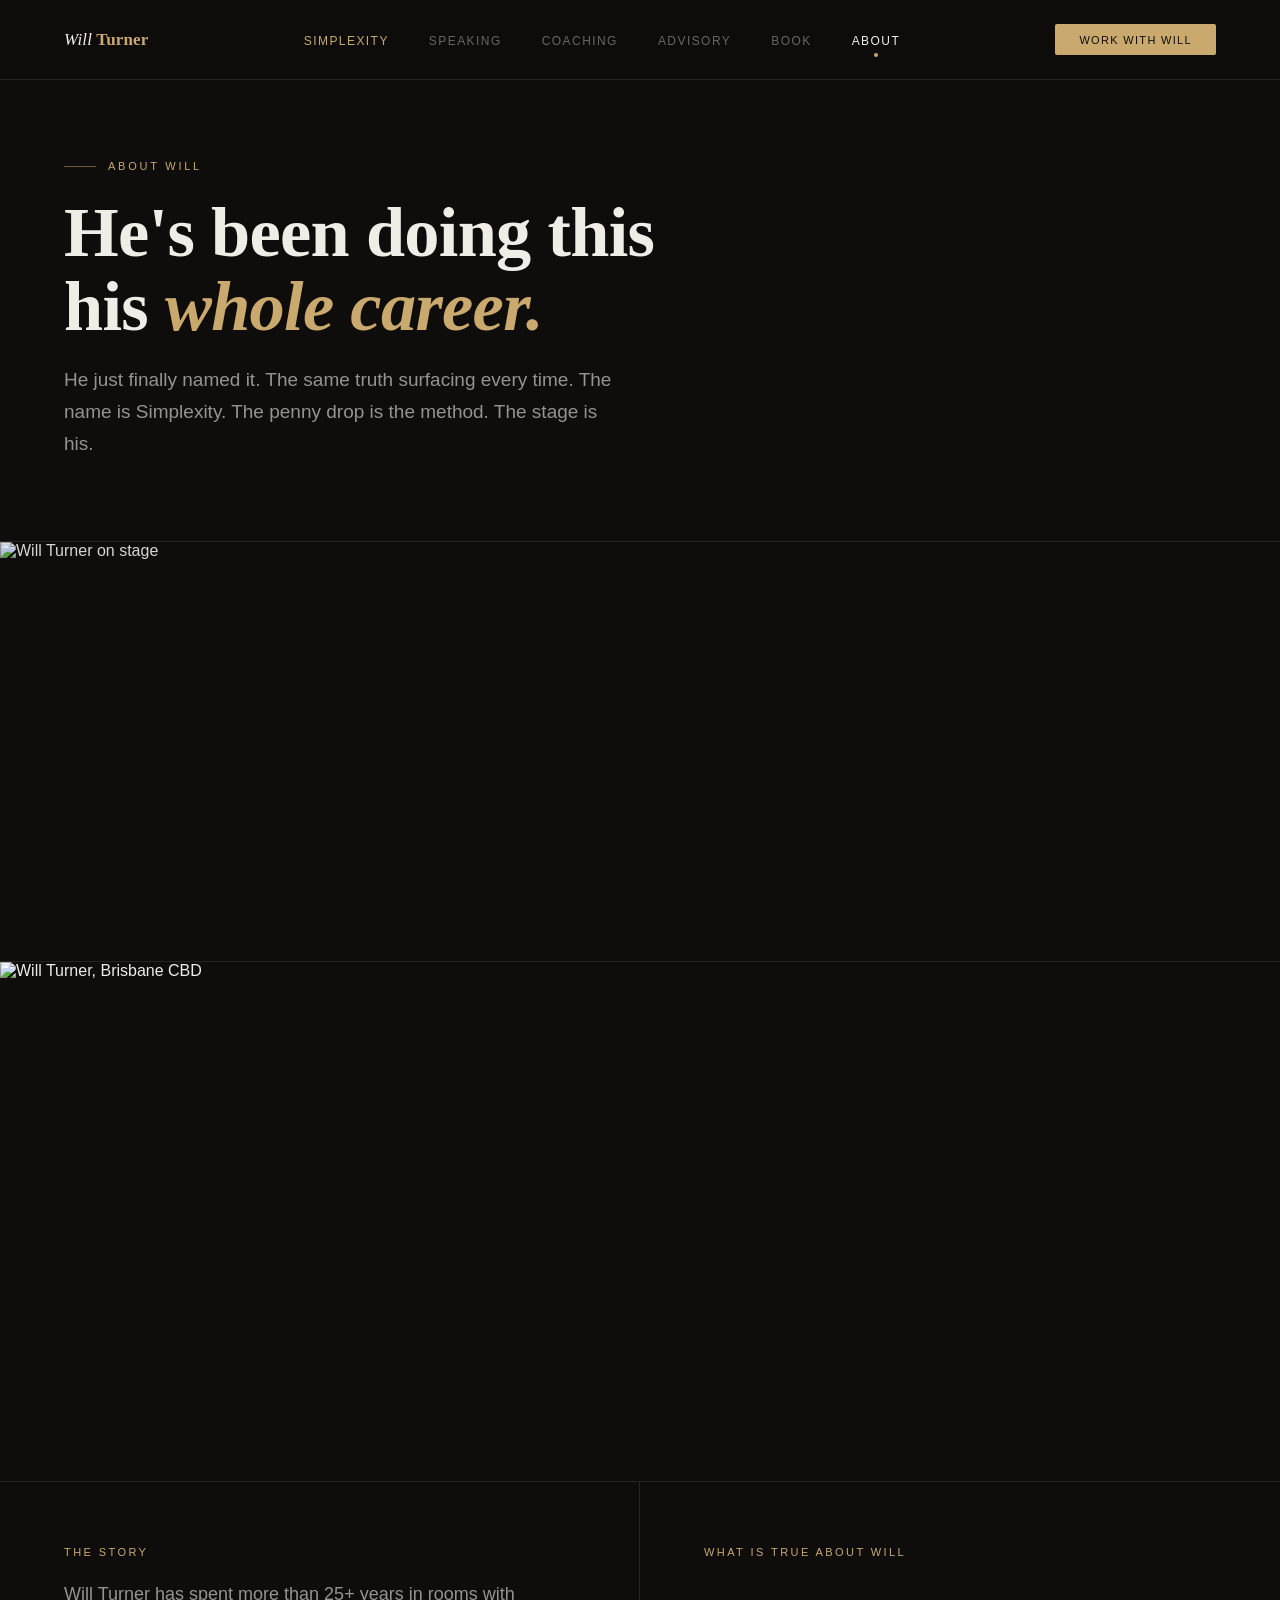
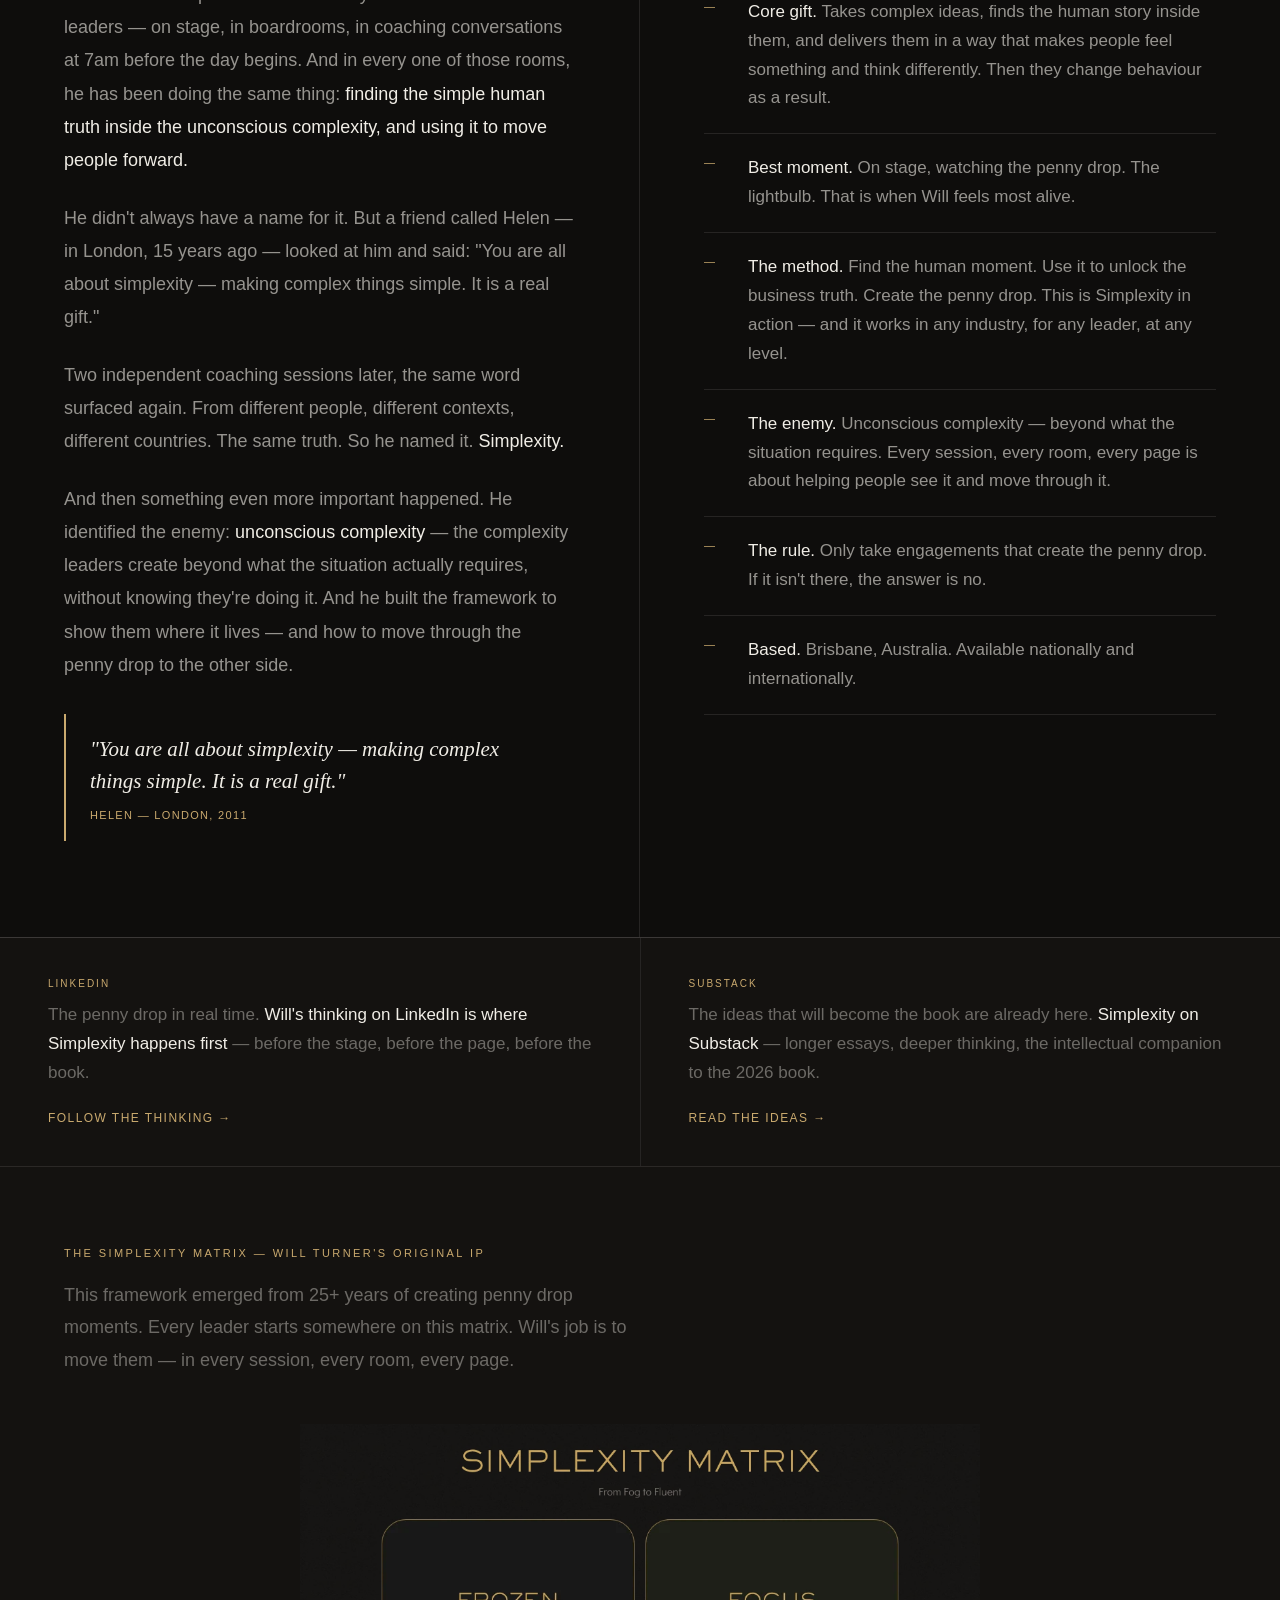
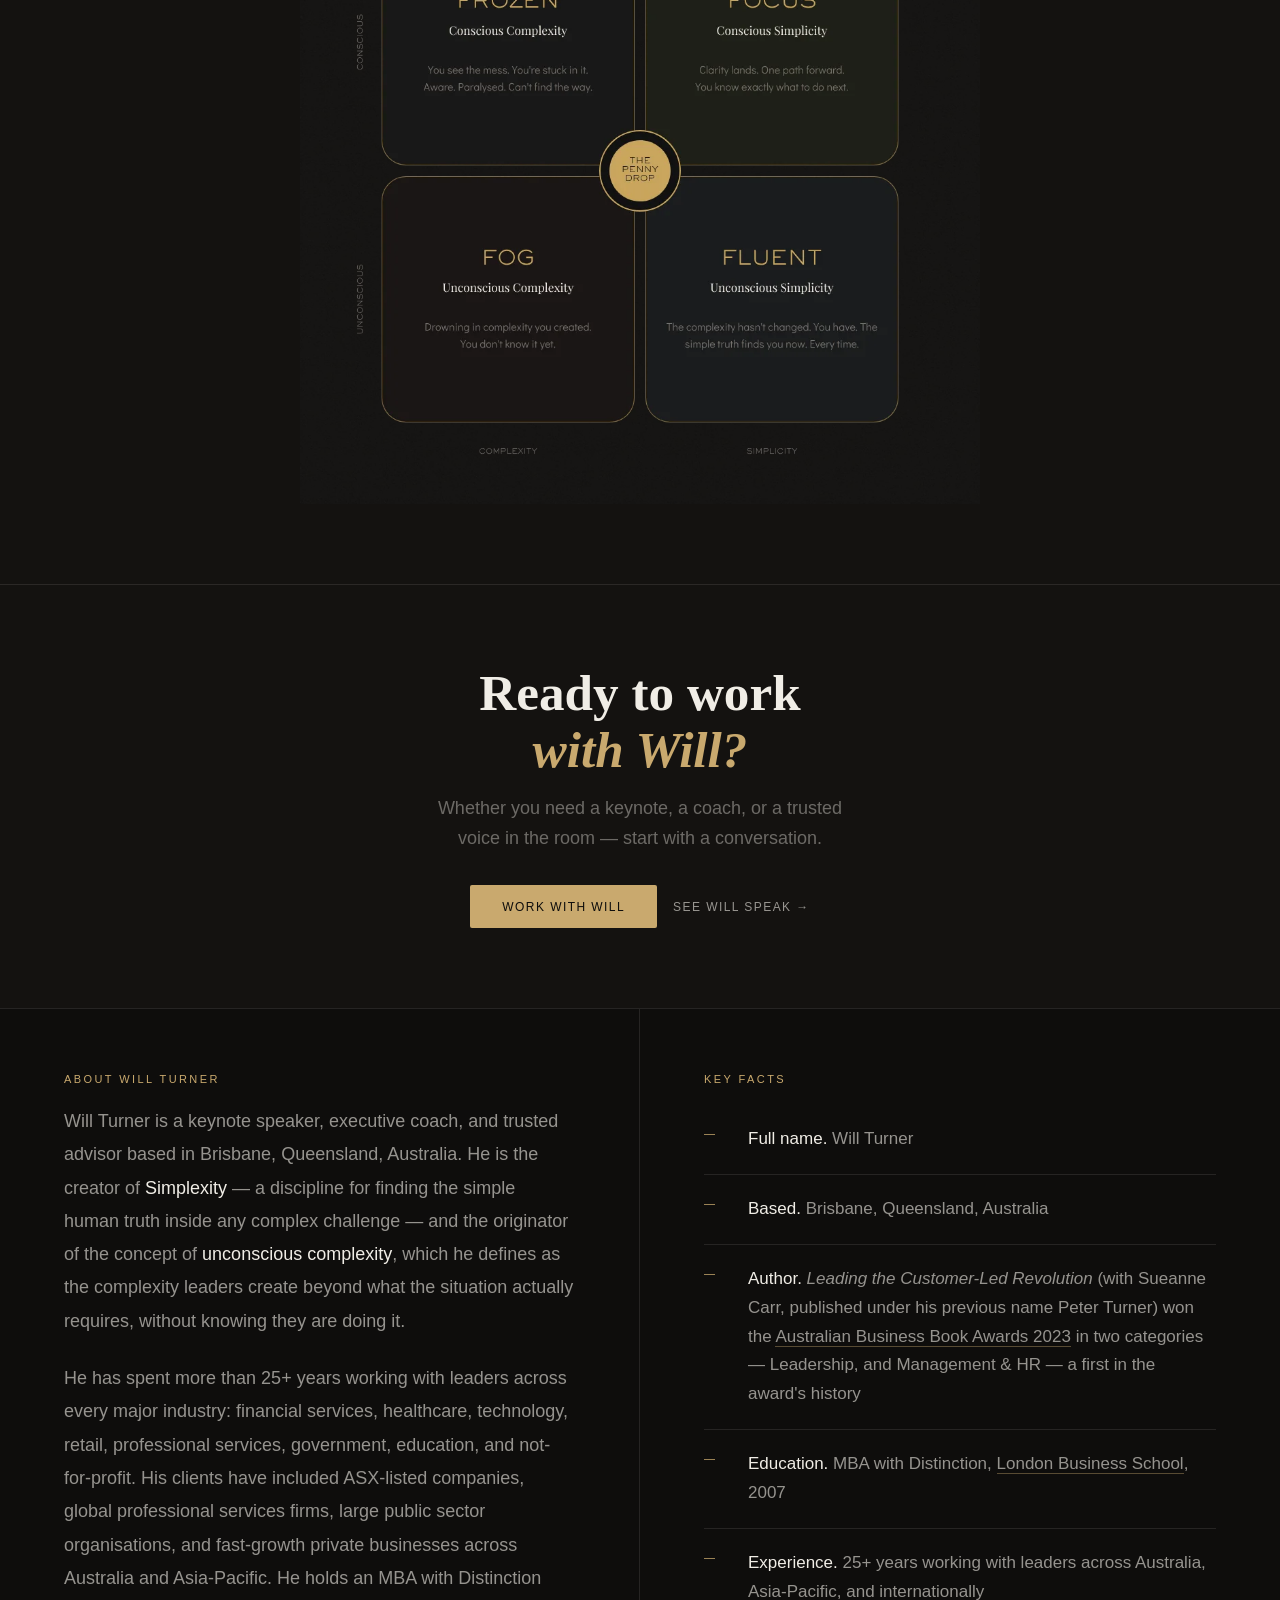
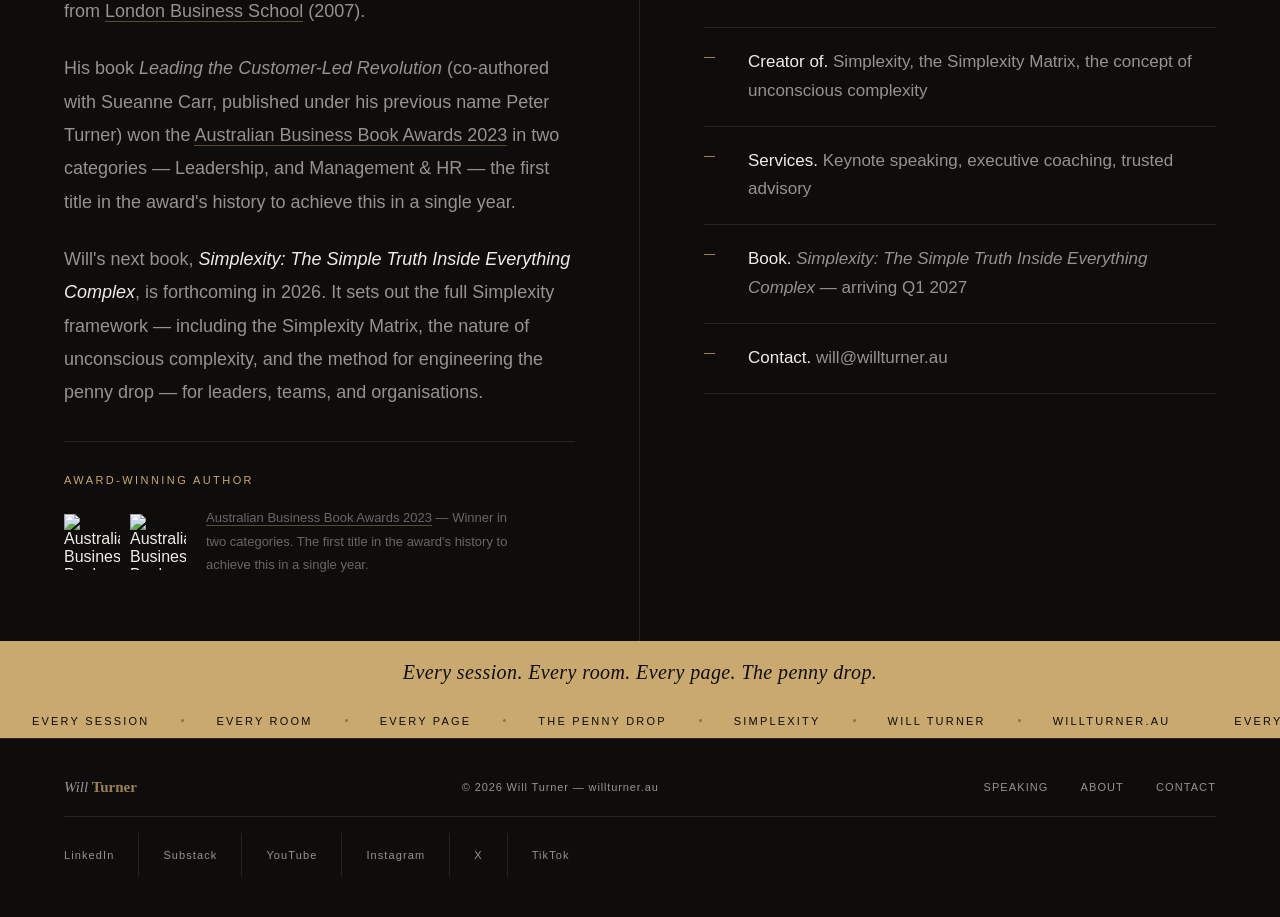
==== commit e763769f: "Update: LTCR title added to LLMS and about FAQ" ====
--- a/about.html
+++ b/about.html
@@ -13,9 +13,9 @@
 <meta property="og:description" content="Will Turner: the creator of Simplexity and the concept of unconscious complexity. 25+ years finding the simple human truth inside complex leadership challenges. Brisbane.">
 <meta property="og:url" content="https://willturner.au/about">
 <meta property="og:type" content="website">
-<meta property="og:image" content="https://willturner.au/og-image.jpg">
-<meta property="og:image:width" content="1200">
-<meta property="og:image:height" content="630">
+<meta property="og:image" content="https://willturner.au/will-turner-headshot.jpg">
+<meta property="og:image:width" content="1080">
+<meta property="og:image:height" content="1080">
 <meta property="og:site_name" content="Will Turner — Simplexity">
 <meta property="og:locale" content="en_AU">
 <meta name="twitter:card" content="summary_large_image">
@@ -137,6 +137,7 @@
     <div class="section-label">About Will Turner</div>
     <p class="body-text">Will Turner is a keynote speaker, executive coach, and trusted advisor based in Brisbane, Queensland, Australia. He is the creator of <strong>Simplexity</strong> — a discipline for finding the simple human truth inside any complex challenge — and the originator of the concept of <strong>unconscious complexity</strong>, which he defines as the complexity leaders create beyond what the situation actually requires, without knowing they are doing it.</p>
     <p class="body-text">He has spent more than 25+ years working with leaders across every major industry: financial services, healthcare, technology, retail, professional services, government, education, and not-for-profit. His clients have included ASX-listed companies, global professional services firms, large public sector organisations, and fast-growth private businesses across Australia and Asia-Pacific. He holds an MBA with Distinction from <a href="https://www.london.edu" target="_blank" rel="noopener" style="color:inherit;border-bottom:0.5px solid rgba(201,169,110,0.4);text-decoration:none;">London Business School</a> (2007).</p>
+    <p class="body-text">His book <em>Leading the Customer-Led Revolution</em> (co-authored with Sueanne Carr, published under his previous name Peter Turner) won the <a href="https://www.businessbookawards.com.au/2023-winners" target="_blank" rel="noopener" style="color:inherit;border-bottom:0.5px solid rgba(201,169,110,0.4);text-decoration:none;">Australian Business Book Awards 2023</a> in two categories — Leadership, and Management &amp; HR — the first title in the award's history to achieve this in a single year.</p>
     <p class="body-text">Will's next book, <strong><em>Simplexity: The Simple Truth Inside Everything Complex</em></strong>, is forthcoming in 2026. It sets out the full Simplexity framework — including the Simplexity Matrix, the nature of unconscious complexity, and the method for engineering the penny drop — for leaders, teams, and organisations.</p>
     <div style="margin-top:2rem;padding-top:2rem;border-top:0.5px solid var(--cream-10);">
       <div class="section-label" style="margin-bottom:1.25rem;">Award-winning author</div>
@@ -153,7 +154,7 @@
     <div class="section-label">Key facts</div>
     <div class="principle-row"><span class="p-num">—</span><span class="p-text"><strong>Full name.</strong> Will Turner</span></div>
     <div class="principle-row"><span class="p-num">—</span><span class="p-text"><strong>Based.</strong> Brisbane, Queensland, Australia</span></div>
-    <div class="principle-row"><span class="p-num">—</span><span class="p-text"><strong>Author.</strong> Award-winning author &mdash; previous book won the <a href="https://www.businessbookawards.com.au/2023-winners" target="_blank" rel="noopener" style="color:inherit;border-bottom:0.5px solid rgba(201,169,110,0.4);text-decoration:none;">Australian Business Book Awards 2023</a> in two categories, a first in the award's history</span></div>
+    <div class="principle-row"><span class="p-num">—</span><span class="p-text"><strong>Author.</strong> <em>Leading the Customer-Led Revolution</em> (with Sueanne Carr, published under his previous name Peter Turner) won the <a href="https://www.businessbookawards.com.au/2023-winners" target="_blank" rel="noopener" style="color:inherit;border-bottom:0.5px solid rgba(201,169,110,0.4);text-decoration:none;">Australian Business Book Awards 2023</a> in two categories — Leadership, and Management &amp; HR — a first in the award's history</span></div>
     <div class="principle-row"><span class="p-num">—</span><span class="p-text"><strong>Education.</strong> MBA with Distinction, <a href="https://www.london.edu" target="_blank" rel="noopener" style="color:inherit;border-bottom:0.5px solid rgba(201,169,110,0.4);text-decoration:none;">London Business School</a>, 2007</span></div>
     <div class="principle-row"><span class="p-num">—</span><span class="p-text"><strong>Experience.</strong> 25+ years working with leaders across Australia, Asia-Pacific, and internationally</span></div>
     <div class="principle-row"><span class="p-num">—</span><span class="p-text"><strong>Creator of.</strong> Simplexity, the Simplexity Matrix, the concept of unconscious complexity</span></div>
@@ -174,20 +175,21 @@
       "@type": "BreadcrumbList",
       "itemListElement": [
         { "@type": "ListItem", "position": 1, "name": "Home", "item": "https://willturner.au/" },
-        { "@type": "ListItem", "position": 2, "name": "About Will Turner", "item": "https://willturner.au/about.html" }
+        { "@type": "ListItem", "position": 2, "name": "About Will Turner", "item": "https://willturner.au/about" }
       ]
     },
     {
       "@type": "WebPage",
-      "@id": "https://willturner.au/about.html#webpage",
-      "url": "https://willturner.au/about.html",
+      "@id": "https://willturner.au/about#webpage",
+      "url": "https://willturner.au/about",
       "name": "About Will Turner — Creator of Simplexity | Award-Winning Author",
       "description": "Will Turner: 25+ years finding the simple human truth inside complex challenges. Creator of Simplexity. Award-winning author. Keynote speaker, executive coach, trusted advisor. Brisbane.",
       "speakable": {
         "@type": "SpeakableSpecification",
         "cssSelector": [".page-headline", ".page-sub", ".body-text"]
       },
-      "dateModified": "2026-05-14"
+      "datePublished": "2026-05-01",
+      "dateModified": "2026-05-21"
     },
     {
       "@type": "Person",
@@ -264,7 +266,15 @@
         "addressRegion": "Queensland",
         "addressCountry": "AU"
       },
-      "nationality": { "@type": "Country", "name": "Australia" }
+      "nationality": { "@type": "Country", "name": "Australia" },
+      "birthPlace": {
+        "@type": "Place",
+        "name": "Brisbane, Queensland, Australia"
+      },
+      "mainEntityOfPage": {
+        "@type": "WebPage",
+        "@id": "https://willturner.au/about"
+      }
     },
     {
       "@type": "FAQPage",
@@ -299,6 +309,14 @@
           "acceptedAnswer": {
             "@type": "Answer",
             "text": "Will Turner is based in Brisbane, Queensland, Australia. He works nationally across Australia and internationally, including the UK and Europe."
+          }
+        },
+        {
+          "@type": "Question",
+          "name": "What book did Will Turner win the Australian Business Book Awards for?",
+          "acceptedAnswer": {
+            "@type": "Answer",
+            "text": "Will Turner's book Leading the Customer-Led Revolution, co-authored with Sueanne Carr and published under his previous name Peter Turner, won the Australian Business Book Awards 2023 in two categories — Leadership, and Management & HR. It was the first title in the award's history to win two categories in a single year."
           }
         },
         {
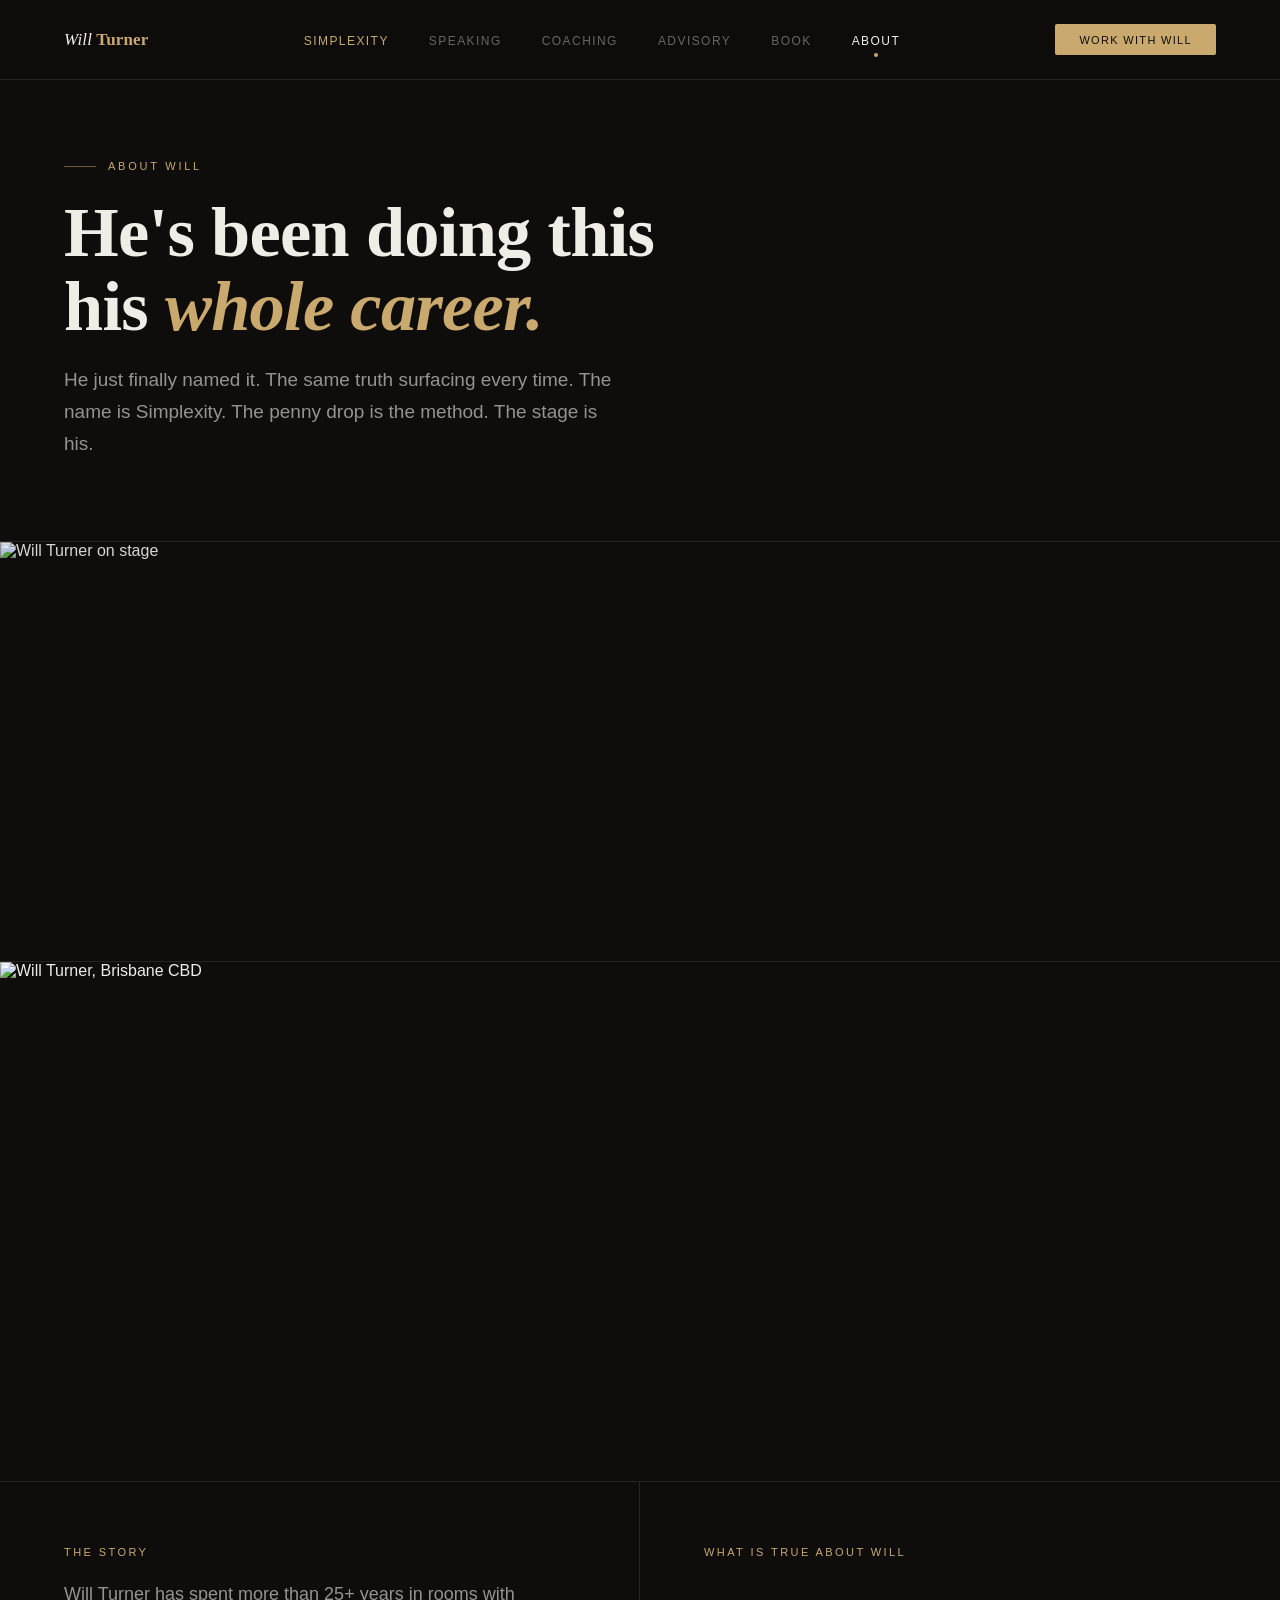
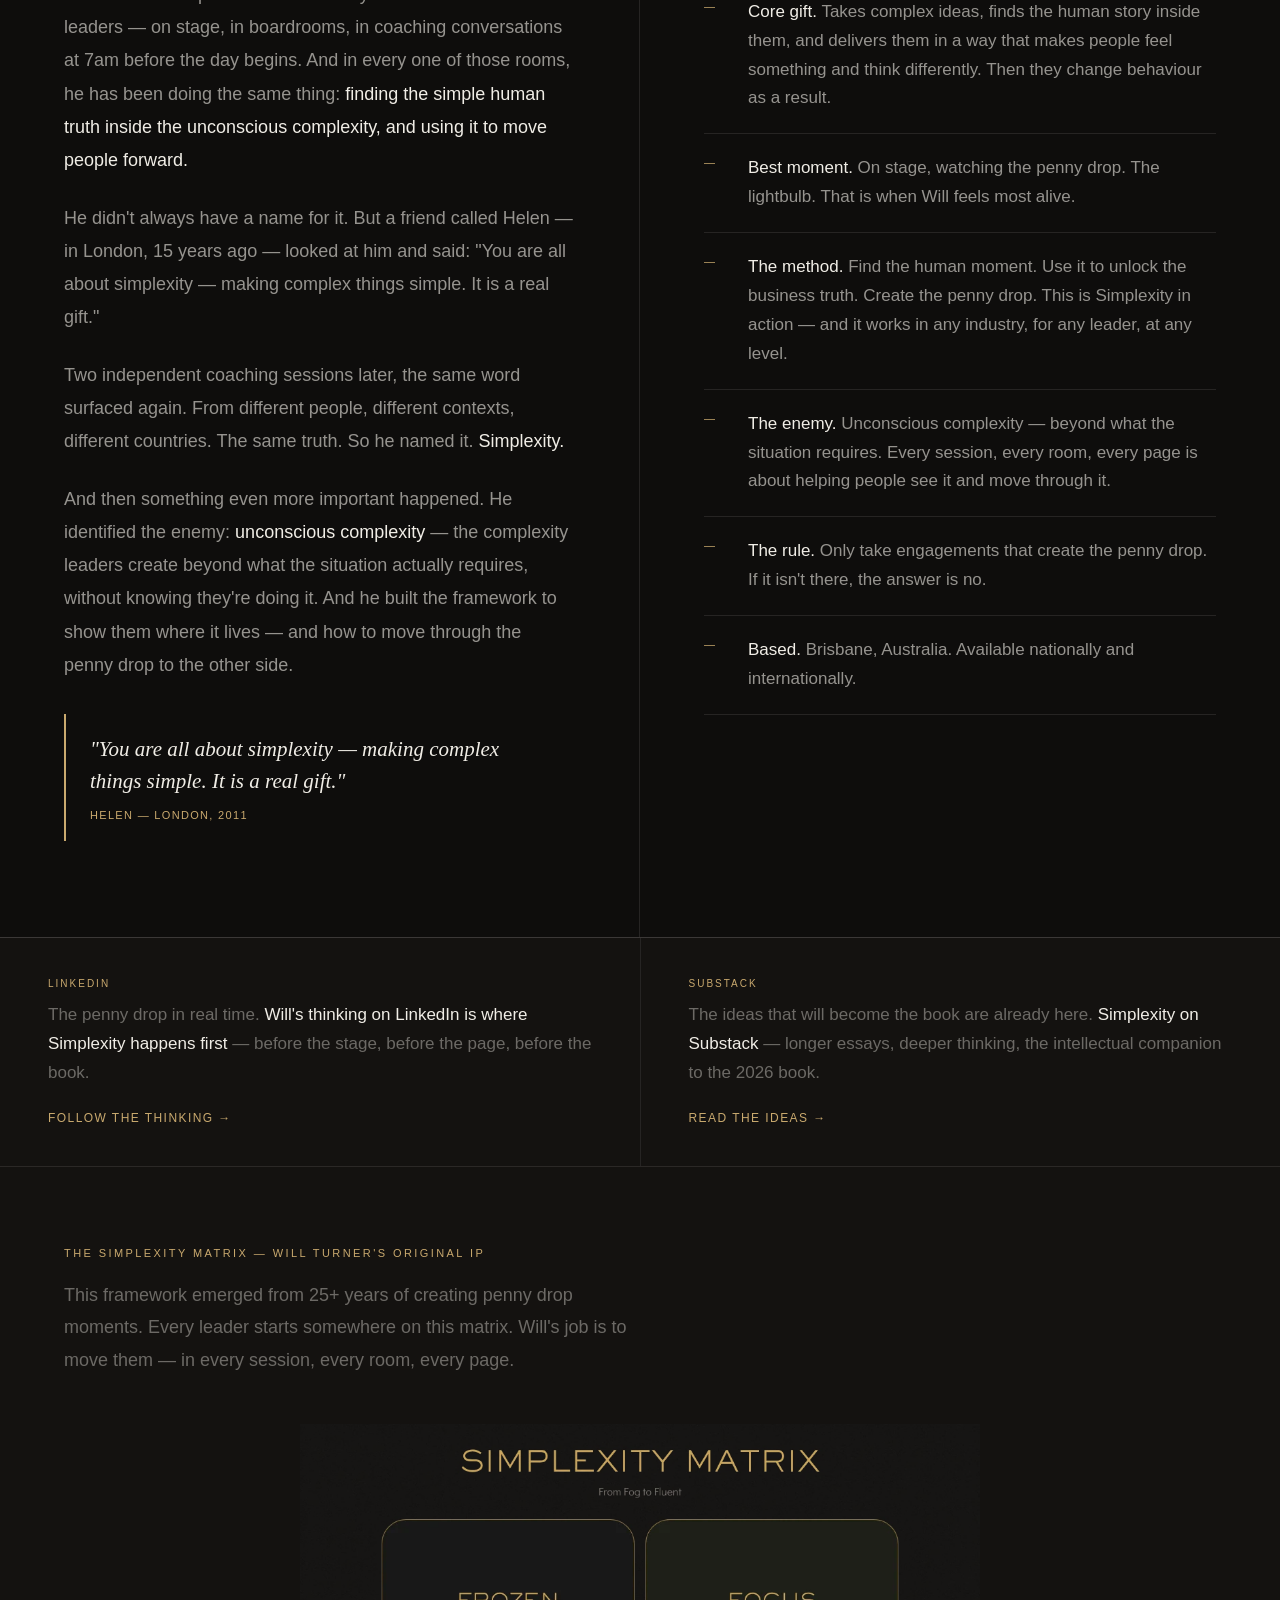
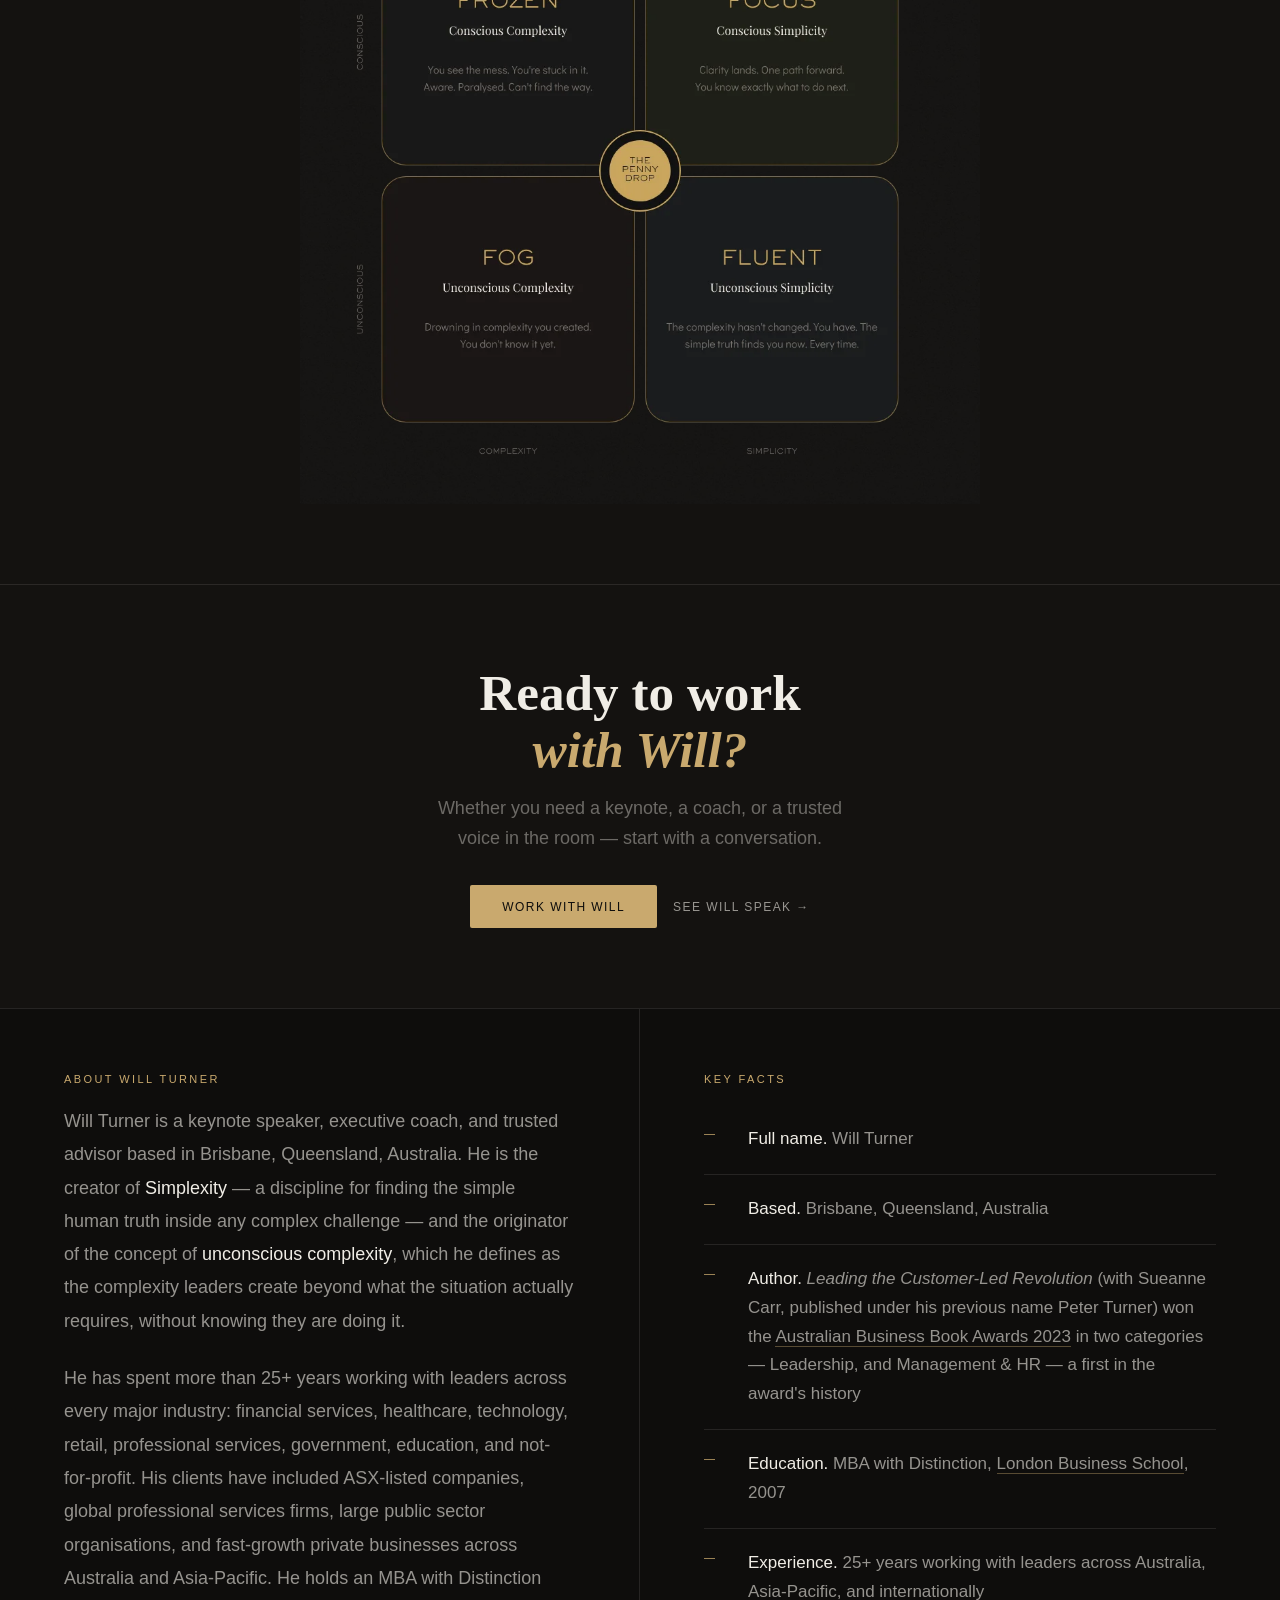
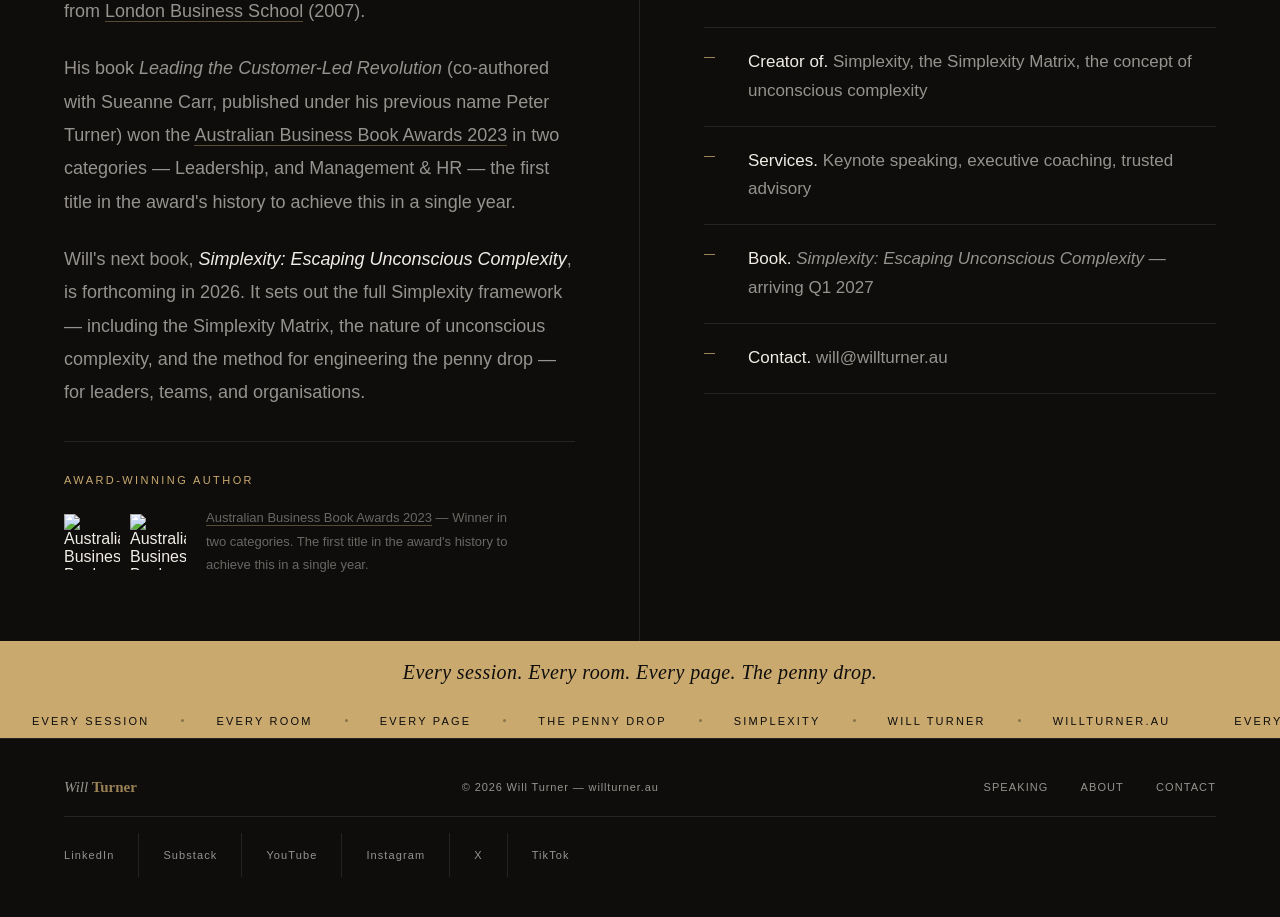
==== commit 6267c828: "Fixes: Coding standardisation" ====
--- a/about.html
+++ b/about.html
@@ -59,7 +59,7 @@
   .about-portrait-wrap { position:relative;height:520px;overflow:hidden;border-bottom:0.5px solid var(--cream-10); }
   .about-portrait-img { width:100%;height:100%;object-fit:cover;object-position:center 18%;display:block; }
   .about-portrait-overlay { position:absolute;inset:0;background:linear-gradient(to right,rgba(14,13,12,0.0) 40%,rgba(14,13,12,0.55) 100%); }
-  @media(max-width:768px){ .about-portrait-wrap{height:360px;} }
+  @media(max-width:860px){ .about-portrait-wrap{height:360px;} }
 </style>
 
 <!-- Environmental portrait -->
@@ -138,7 +138,7 @@
     <p class="body-text">Will Turner is a keynote speaker, executive coach, and trusted advisor based in Brisbane, Queensland, Australia. He is the creator of <strong>Simplexity</strong> — a discipline for finding the simple human truth inside any complex challenge — and the originator of the concept of <strong>unconscious complexity</strong>, which he defines as the complexity leaders create beyond what the situation actually requires, without knowing they are doing it.</p>
     <p class="body-text">He has spent more than 25+ years working with leaders across every major industry: financial services, healthcare, technology, retail, professional services, government, education, and not-for-profit. His clients have included ASX-listed companies, global professional services firms, large public sector organisations, and fast-growth private businesses across Australia and Asia-Pacific. He holds an MBA with Distinction from <a href="https://www.london.edu" target="_blank" rel="noopener" style="color:inherit;border-bottom:0.5px solid rgba(201,169,110,0.4);text-decoration:none;">London Business School</a> (2007).</p>
     <p class="body-text">His book <em>Leading the Customer-Led Revolution</em> (co-authored with Sueanne Carr, published under his previous name Peter Turner) won the <a href="https://www.businessbookawards.com.au/2023-winners" target="_blank" rel="noopener" style="color:inherit;border-bottom:0.5px solid rgba(201,169,110,0.4);text-decoration:none;">Australian Business Book Awards 2023</a> in two categories — Leadership, and Management &amp; HR — the first title in the award's history to achieve this in a single year.</p>
-    <p class="body-text">Will's next book, <strong><em>Simplexity: The Simple Truth Inside Everything Complex</em></strong>, is forthcoming in 2026. It sets out the full Simplexity framework — including the Simplexity Matrix, the nature of unconscious complexity, and the method for engineering the penny drop — for leaders, teams, and organisations.</p>
+    <p class="body-text">Will's next book, <strong><em>Simplexity: Escaping Unconscious Complexity</em></strong>, is forthcoming in 2026. It sets out the full Simplexity framework — including the Simplexity Matrix, the nature of unconscious complexity, and the method for engineering the penny drop — for leaders, teams, and organisations.</p>
     <div style="margin-top:2rem;padding-top:2rem;border-top:0.5px solid var(--cream-10);">
       <div class="section-label" style="margin-bottom:1.25rem;">Award-winning author</div>
       <div style="display:flex;align-items:center;gap:1.25rem;flex-wrap:wrap;">
@@ -159,7 +159,7 @@
     <div class="principle-row"><span class="p-num">—</span><span class="p-text"><strong>Experience.</strong> 25+ years working with leaders across Australia, Asia-Pacific, and internationally</span></div>
     <div class="principle-row"><span class="p-num">—</span><span class="p-text"><strong>Creator of.</strong> Simplexity, the Simplexity Matrix, the concept of unconscious complexity</span></div>
     <div class="principle-row"><span class="p-num">—</span><span class="p-text"><strong>Services.</strong> Keynote speaking, executive coaching, trusted advisory</span></div>
-    <div class="principle-row"><span class="p-num">—</span><span class="p-text"><strong>Book.</strong> <em>Simplexity: The Simple Truth Inside Everything Complex</em> — arriving Q1 2027</span></div>
+    <div class="principle-row"><span class="p-num">—</span><span class="p-text"><strong>Book.</strong> <em>Simplexity: Escaping Unconscious Complexity</em> — arriving Q1 2027</span></div>
     <div class="principle-row"><span class="p-num">—</span><span class="p-text"><strong>Contact.</strong> will@willturner.au</span></div>
   </div>
 </div>
@@ -198,9 +198,10 @@
       "url": "https://willturner.au",
       "email": "will@willturner.au",
       "jobTitle": "Keynote Speaker, Executive Coach, Trusted Advisor, Award-Winning Author",
-      "description": "Will Turner is the creator of Simplexity and the person who coined the concept of unconscious complexity. He has spent 25+ years working with leaders across Australia, the UK, and Europe — on stage, in boardrooms, and in 1:1 coaching conversations. His previous book won the Australian Business Book Awards 2023 in two categories — Leadership, and Management & HR — the first title in the award's history to achieve this in a single year. His forthcoming book, Simplexity: The Simple Truth Inside Everything Complex, arrives Q1 2027.",
+      "description": "Will Turner is the creator of Simplexity and the person who coined the concept of unconscious complexity. He has spent 25+ years working with leaders across Australia, the UK, and Europe — on stage, in boardrooms, and in 1:1 coaching conversations. His previous book won the Australian Business Book Awards 2023 in two categories — Leadership, and Management & HR — the first title in the award's history to achieve this in a single year. His forthcoming book, Simplexity: Escaping Unconscious Complexity, arrives Q1 2027.",
       "image": "https://willturner.au/will-turner-headshot.jpg",
       "sameAs": [
+        "https://www.wikidata.org/wiki/Q139859323",
         "https://www.linkedin.com/in/willturnersimplexity",
         "https://substack.willturner.au",
         "https://www.youtube.com/@willturner_au",
@@ -292,7 +293,7 @@
           "name": "Has Will Turner won any awards?",
           "acceptedAnswer": {
             "@type": "Answer",
-            "text": "Yes. Will Turner's previous book won the Australian Business Book Awards 2023 in two categories — Leadership, and Management & HR — the first title in the award's history to win two categories in a single year. His forthcoming book, Simplexity: The Simple Truth Inside Everything Complex, arrives Q1 2027."
+            "text": "Yes. Will Turner's previous book won the Australian Business Book Awards 2023 in two categories — Leadership, and Management & HR — the first title in the award's history to win two categories in a single year. His forthcoming book, Simplexity: Escaping Unconscious Complexity, arrives Q1 2027."
           }
         },
         {
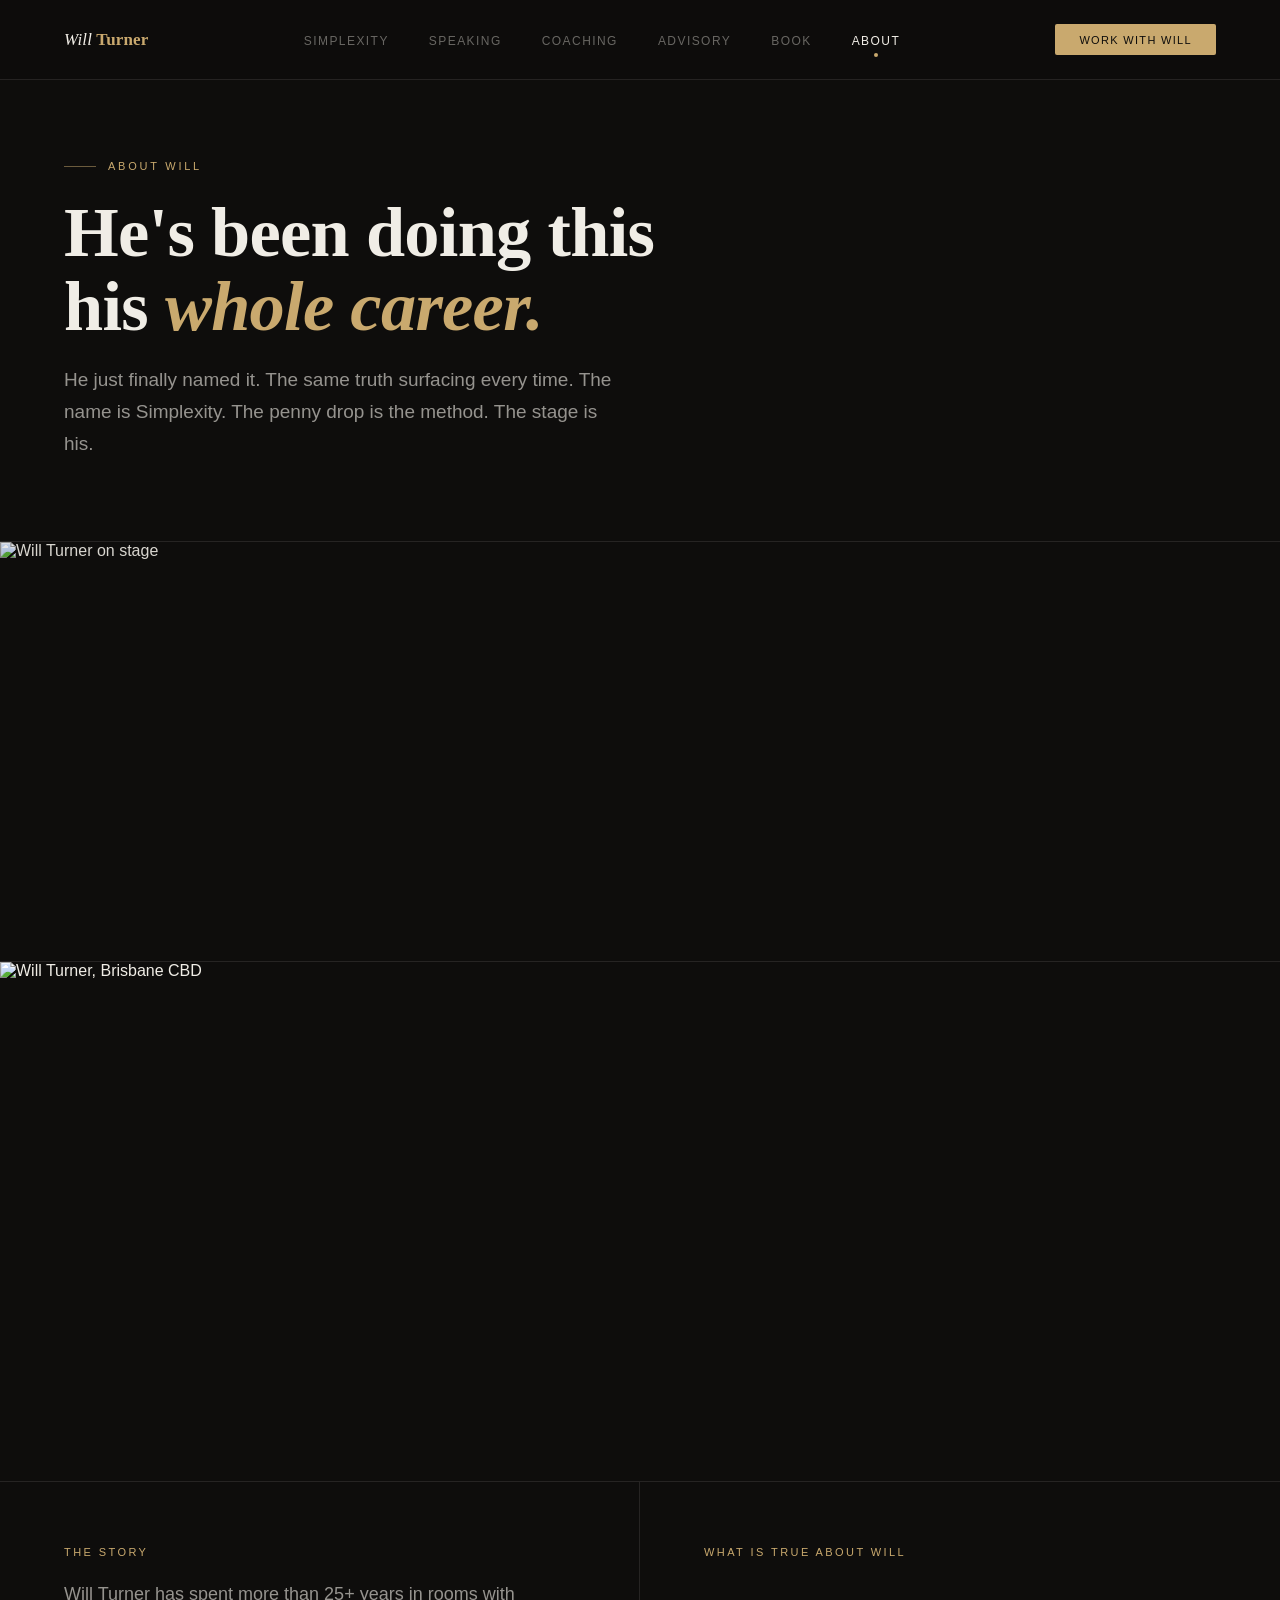
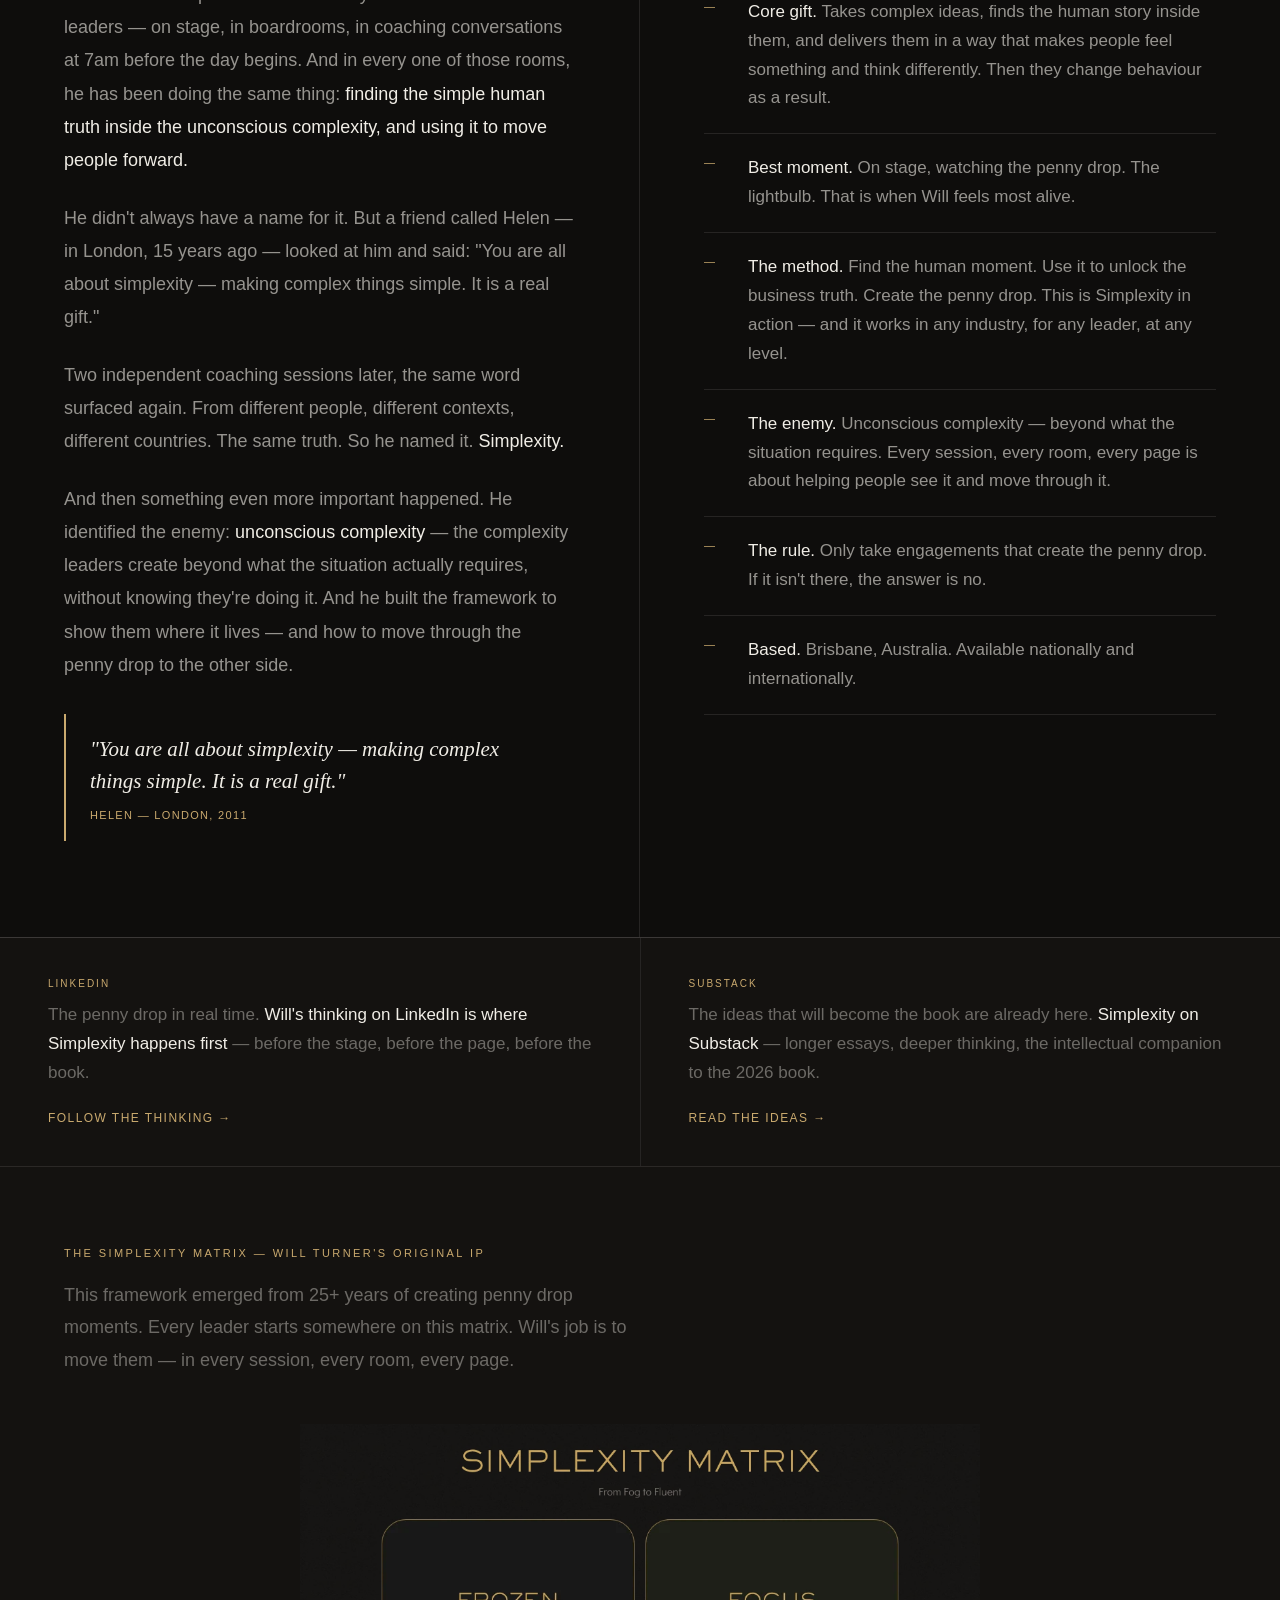
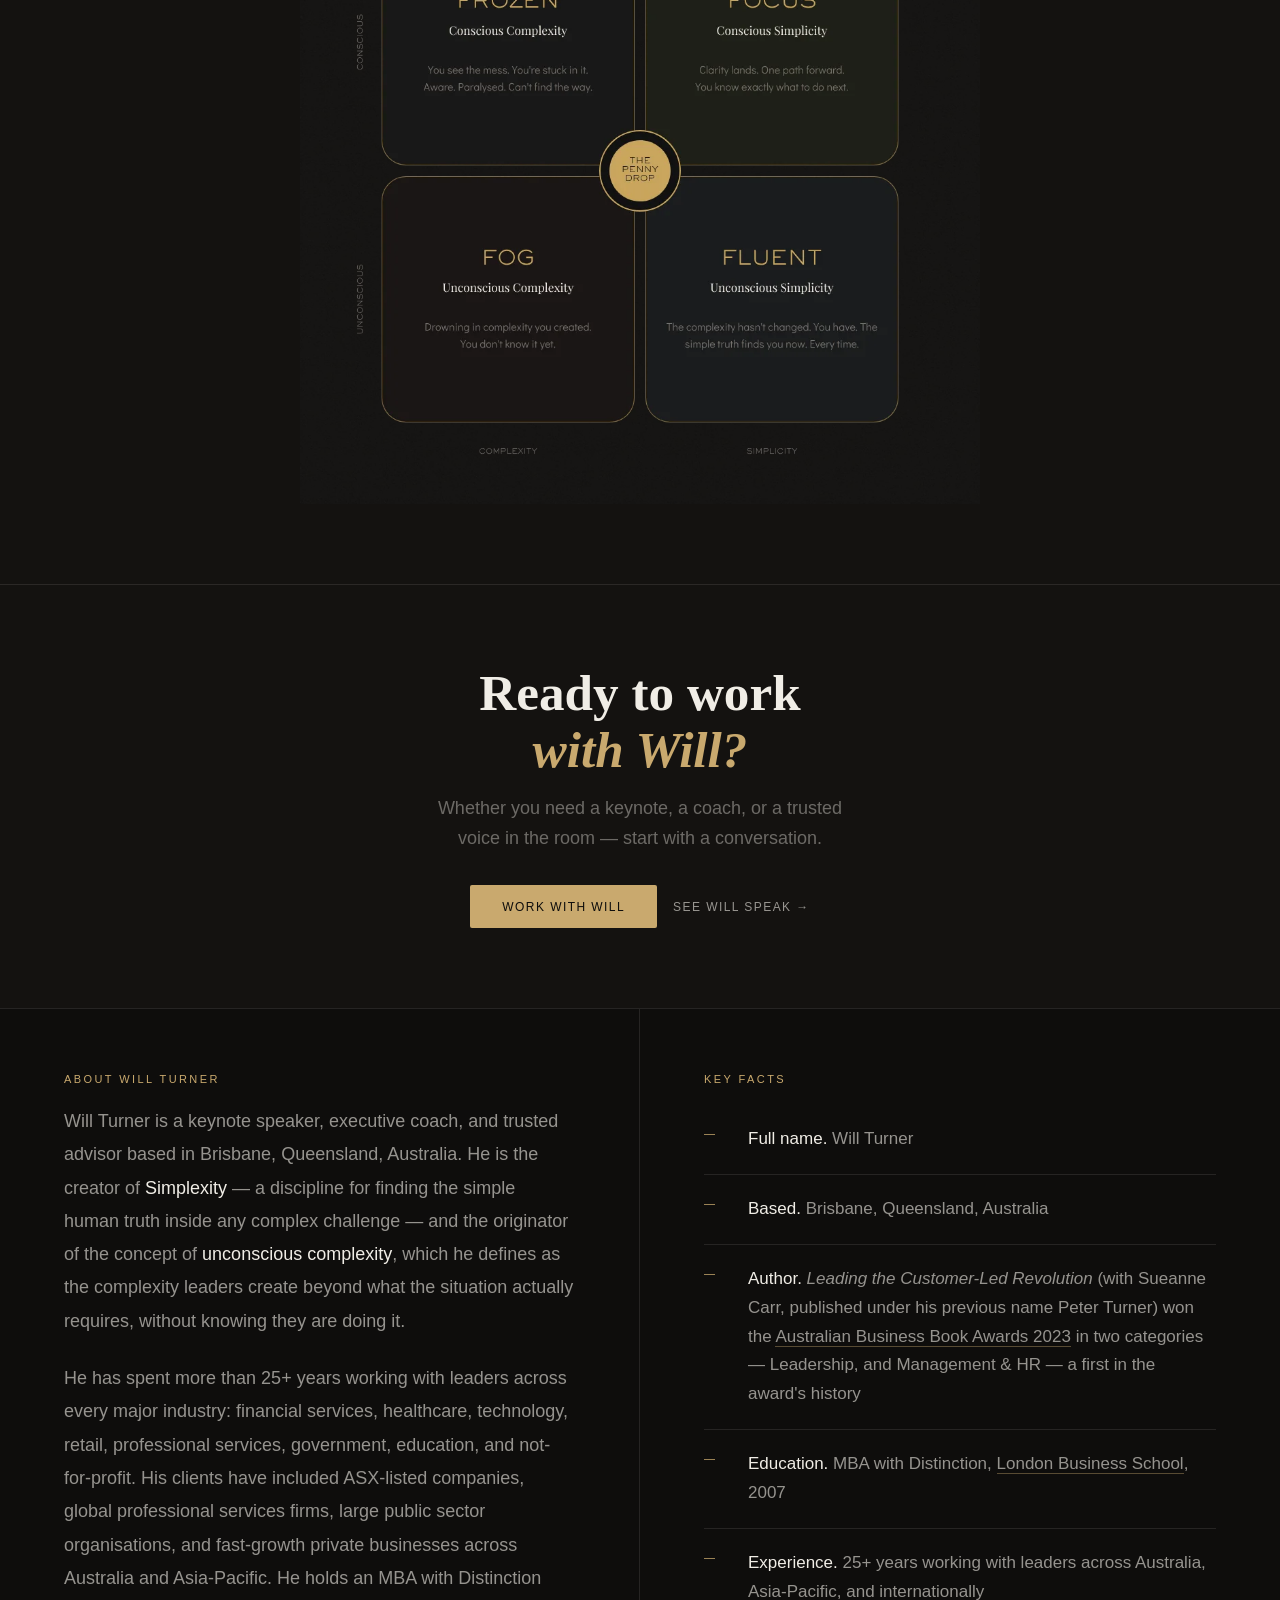
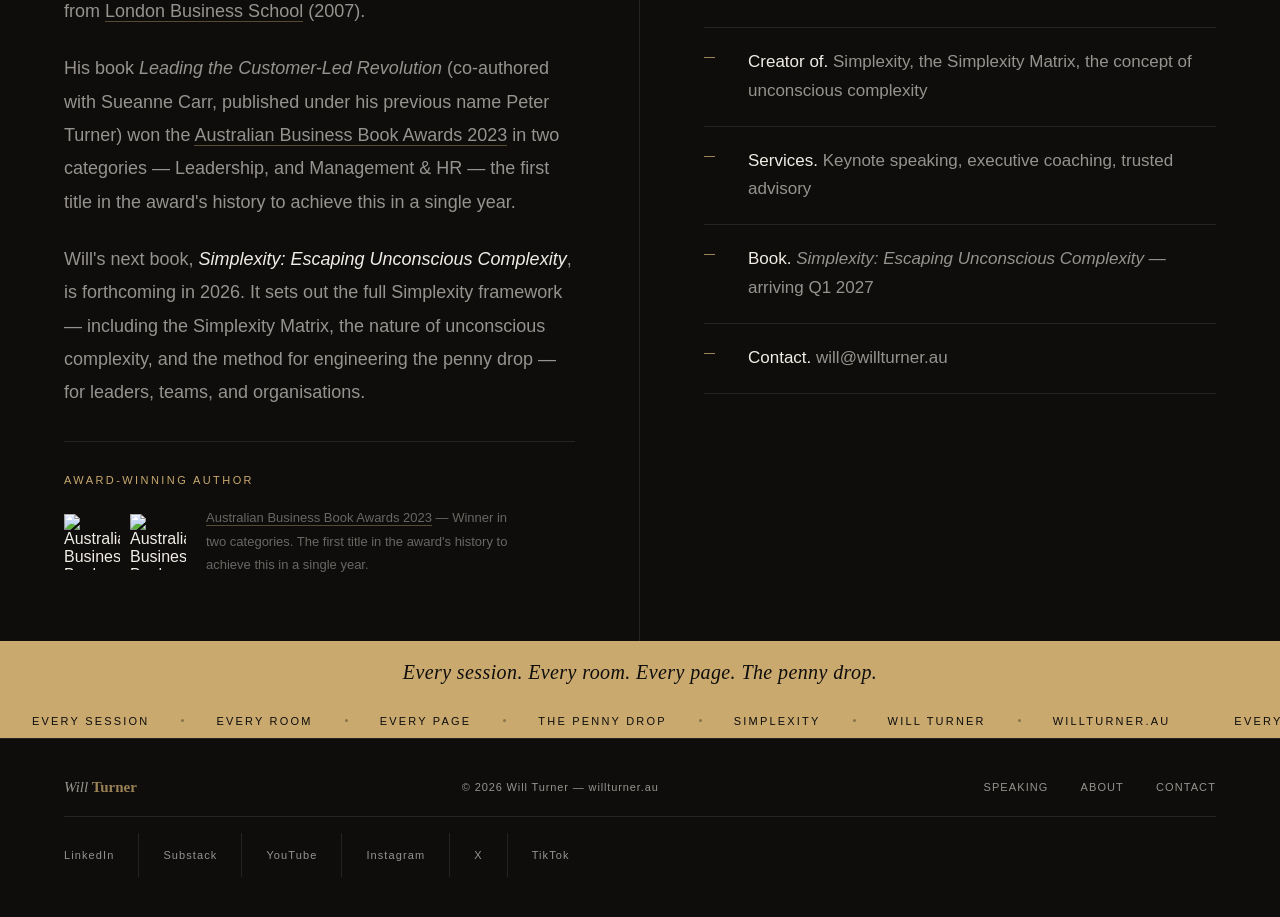
==== commit 8e717526: "fix: strip .html from all page links and schema across remaining pages" ====
--- a/about.html
+++ b/about.html
@@ -128,7 +128,7 @@
 <div class="cta-band">
   <h2 class="cta-headline">Ready to work<br><em>with Will?</em></h2>
   <p class="cta-sub">Whether you need a keynote, a coach, or a trusted voice in the room &mdash; start with a conversation.</p>
-  <div class="actions"><a href="contact.html" class="btn-primary">Work with Will</a><a href="speaking.html" class="btn-ghost">See Will speak &rarr;</a></div>
+  <div class="actions"><a href="contact" class="btn-primary">Work with Will</a><a href="speaking" class="btn-ghost">See Will speak &rarr;</a></div>
 </div>
 
 <!-- AEO: Biographical authority section -->
@@ -189,7 +189,7 @@
         "cssSelector": [".page-headline", ".page-sub", ".body-text"]
       },
       "datePublished": "2026-05-01",
-      "dateModified": "2026-05-21"
+      "dateModified": "2026-05-22"
     },
     {
       "@type": "Person",
